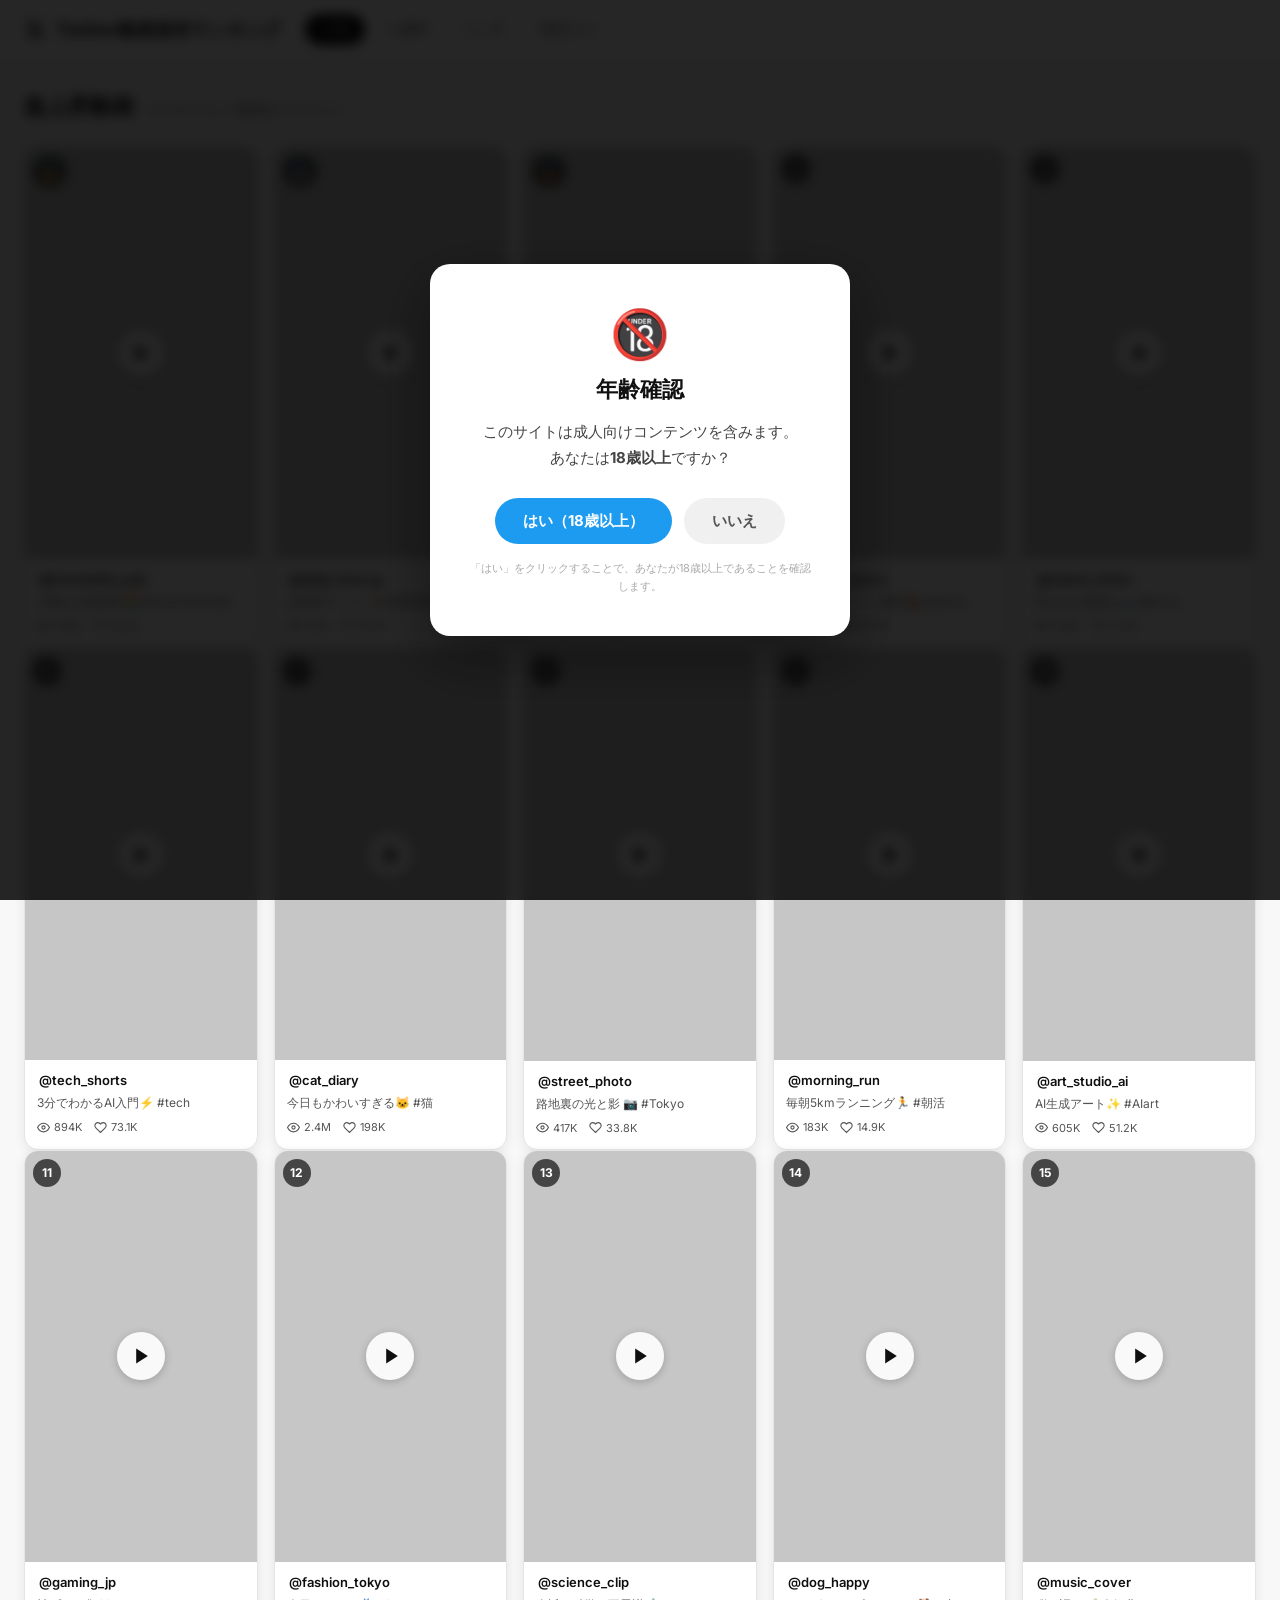
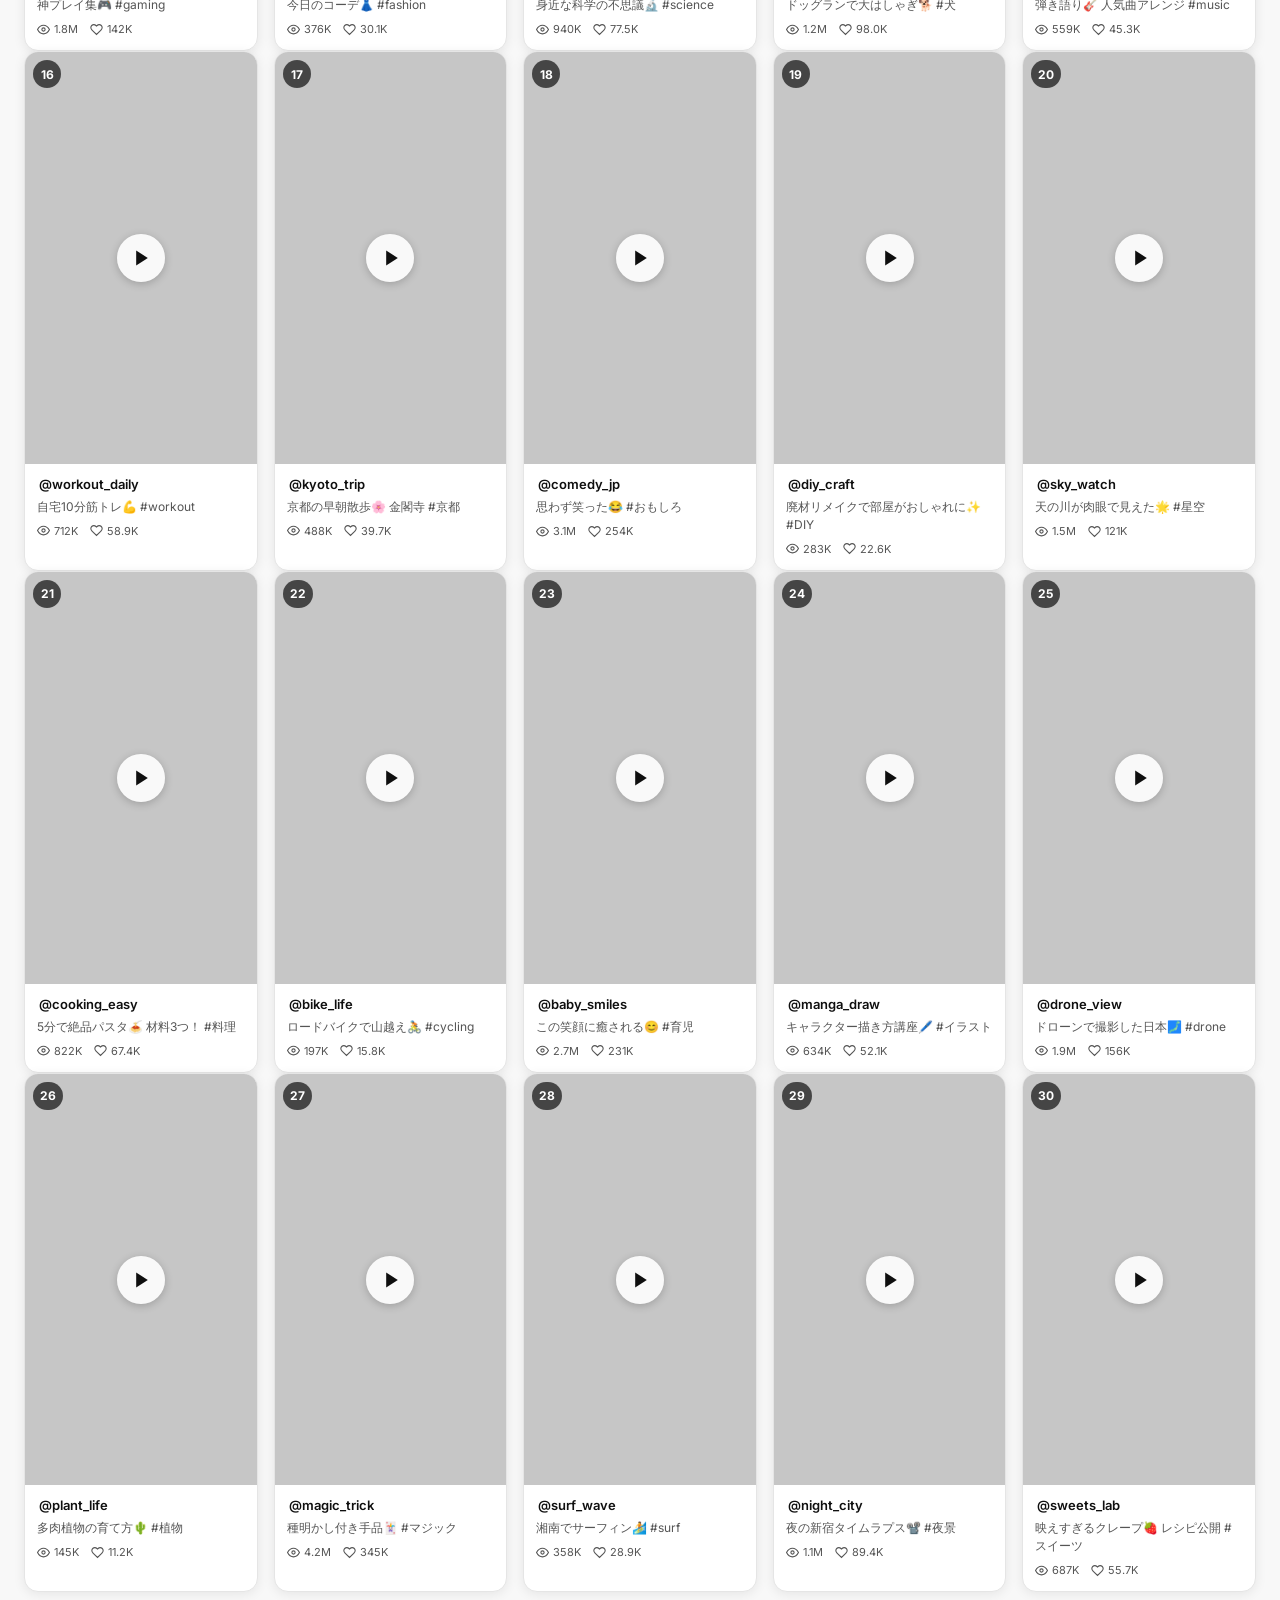
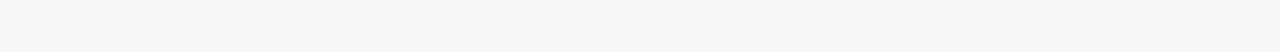
==== index.html @ 17f7e9dd "Add files via upload" ====
<!DOCTYPE html>
<html lang="ja">

<head>
  <meta charset="UTF-8" />
  <meta name="viewport" content="width=device-width, initial-scale=1.0" />
  <title>Twitter動画保存ランキング | X（旧Twitter）話題の動画まとめ</title>
  <meta name="description" content="X（旧Twitter）で話題・バズっている動画を1日・1週間・1ヶ月・殿堂入りのランキング形式で紹介。人気動画をまとめてチェック！" />
  <meta name="keywords" content="Twitter動画, X動画, ツイッター動画, バズ動画, 話題動画, 動画ランキング" />
  <meta name="robots" content="index, follow" />

  <!-- Canonical URL（公開後にあなたのドメインに書き換えてください） -->
  <link rel="canonical" href="https://yourdomain.com/" />

  <!-- OGP（SNSシェア時の表示） -->
  <meta property="og:type" content="website" />
  <meta property="og:title" content="Twitter動画保存ランキング | X（旧Twitter）話題の動画まとめ" />
  <meta property="og:description" content="X（旧Twitter）で話題・バズっている動画を期間別ランキングで紹介！" />
  <meta property="og:url" content="https://yourdomain.com/" />
  <meta property="og:locale" content="ja_JP" />

  <!-- Twitter Card -->
  <meta name="twitter:card" content="summary_large_image" />
  <meta name="twitter:title" content="Twitter動画保存ランキング" />
  <meta name="twitter:description" content="X（旧Twitter）で話題・バズっている動画を期間別ランキングで紹介！" />

  <!-- JSON-LD 構造化データ -->
  <script type="application/ld+json">
  {
    "@context": "https://schema.org",
    "@type": "WebSite",
    "name": "Twitter動画保存ランキング",
    "url": "https://yourdomain.com/",
    "description": "X（旧Twitter）で話題の動画を期間別ランキングで紹介するサイト",
    "inLanguage": "ja"
  }
  </script>

  <!-- Google Analytics 4 -->
  <script async src="https://www.googletagmanager.com/gtag/js?id=G-DD4HLRZR65"></script>
  <script>
    window.dataLayer = window.dataLayer || [];
    function gtag() { dataLayer.push(arguments); }
    gtag('js', new Date());
    gtag('config', 'G-DD4HLRZR65');
  </script>
  <link rel="preconnect" href="https://fonts.googleapis.com" />
  <link rel="preconnect" href="https://fonts.gstatic.com" crossorigin />
  <link href="https://fonts.googleapis.com/css2?family=Inter:wght@400;500;600;700&display=swap" rel="stylesheet" />
  <link rel="stylesheet" href="style.css" />
</head>

<body>

  <!-- Header -->
  <header class="site-header">
    <div class="header-inner">
      <div class="logo">
        <svg class="logo-icon" viewBox="0 0 24 24" fill="currentColor" aria-hidden="true">
          <path
            d="M18.244 2.25h3.308l-7.227 8.26 8.502 11.24H16.17l-5.214-6.817L4.99 21.75H1.68l7.73-8.835L1.254 2.25H8.08l4.713 6.231zm-1.161 17.52h1.833L7.084 4.126H5.117z" />
        </svg>
        <span>Twitter動画保存ランキング</span>
      </div>
      <nav class="header-nav">
        <button class="filter-btn active" data-filter="today">１日</button>
        <button class="filter-btn" data-filter="week">１週間</button>
        <button class="filter-btn" data-filter="month">１ヶ月</button>
        <button class="filter-btn" data-filter="alltime">殿堂入り</button>
      </nav>
    </div>
  </header>

  <!-- Main Content -->
  <main class="main-content">
    <div class="section-header">
      <h1 class="section-title" id="sectionTitle">急上昇動画</h1>
      <span class="section-subtitle">スクロールして動画をプレビュー</span>
    </div>
    <div id="gridWrapper">
      <!-- 5本ずつのvideo-gridとインラインバナーはscript.jsが動的生成 -->
    </div>
  </main>

  <!-- Banner: top-right (floats over content) -->
  <div id="bannerTopRight" class="banner-topright" style="display:none;"></div>

  <!-- Banner: bottom-center (floats over content) -->
  <div id="bannerBottomCenter" class="banner-bottomcenter" style="display:none;"></div>

  <!-- Age Gate -->
  <div id="ageGate" class="age-gate-overlay">
    <div class="age-gate-box">
      <div class="age-gate-icon">🔞</div>
      <h2 class="age-gate-title">年齢確認</h2>
      <p class="age-gate-body">このサイトは成人向けコンテンツを含みます。<br>あなたは<strong>18歳以上</strong>ですか？</p>
      <div class="age-gate-buttons">
        <button class="age-btn age-btn-yes" id="ageYes">はい（18歳以上）</button>
        <button class="age-btn age-btn-no" id="ageNo">いいえ</button>
      </div>
      <p class="age-gate-note">「はい」をクリックすることで、あなたが18歳以上であることを確認します。</p>
    </div>
  </div>

  <!-- Popup Ad Overlay -->

  <div id="popupOverlay" class="popup-overlay" style="display:none;">
    <div class="popup-box">
      <button class="popup-close" id="popupClose" aria-label="閉じる">✕</button>
      <div id="popupContent"></div>
    </div>
  </div>

  <script src="script.js"></script>
</body>

</html>
---- style.css ----
/* ===== Reset & Base ===== */
*,
*::before,
*::after {
  box-sizing: border-box;
  margin: 0;
  padding: 0;
}

:root {
  --color-bg: #f8f8f8;
  --color-surface: #ffffff;
  --color-border: #e5e5e5;
  --color-text-primary: #0f0f0f;
  --color-text-secondary: #555555;
  --color-accent: #1d9bf0;
  --color-accent-hover: #1a8cd8;
  --color-overlay: rgba(0, 0, 0, 0.55);
  --radius-card: 14px;
  --shadow-card: 0 2px 12px rgba(0, 0, 0, 0.08);
  --shadow-card-hover: 0 8px 28px rgba(0, 0, 0, 0.14);
  --font: 'Inter', sans-serif;
  --header-h: 60px;
}

html {
  scroll-behavior: smooth;
}

body {
  font-family: var(--font);
  background: var(--color-bg);
  color: var(--color-text-primary);
  min-height: 100vh;
  -webkit-font-smoothing: antialiased;
}

/* ===== Header ===== */
.site-header {
  position: sticky;
  top: 0;
  z-index: 100;
  background: rgba(255, 255, 255, 0.85);
  backdrop-filter: blur(12px);
  -webkit-backdrop-filter: blur(12px);
  border-bottom: 1px solid var(--color-border);
  height: var(--header-h);
}

.header-inner {
  max-width: 1400px;
  margin: 0 auto;
  padding: 0 24px;
  height: 100%;
  display: flex;
  align-items: center;
  gap: 24px;
}

.logo {
  display: flex;
  align-items: center;
  gap: 10px;
  font-size: 18px;
  font-weight: 700;
  color: var(--color-text-primary);
  text-decoration: none;
  white-space: nowrap;
}

.logo-icon {
  width: 22px;
  height: 22px;
  color: var(--color-text-primary);
}

.header-nav {
  display: flex;
  align-items: center;
  gap: 4px;
  flex: 1;
}

.filter-btn {
  text-decoration: none;
  color: var(--color-text-secondary);
  font-size: 14px;
  font-weight: 500;
  padding: 6px 16px;
  border-radius: 999px;
  border: none;
  background: transparent;
  cursor: pointer;
  font-family: var(--font);
  transition: background 0.18s, color 0.18s;
}

.filter-btn:hover {
  background: #f0f0f0;
  color: var(--color-text-primary);
}

.filter-btn.active {
  background: var(--color-text-primary);
  color: #fff;
}

.upload-btn {
  display: flex;
  align-items: center;
  gap: 7px;
  background: var(--color-accent);
  color: #fff;
  border: none;
  border-radius: 999px;
  padding: 8px 20px;
  font-size: 14px;
  font-weight: 600;
  font-family: var(--font);
  cursor: pointer;
  transition: background 0.18s, transform 0.12s;
  white-space: nowrap;
}

.upload-btn:hover {
  background: var(--color-accent-hover);
  transform: translateY(-1px);
}

.upload-btn svg {
  width: 16px;
  height: 16px;
}

/* ===== Main Layout ===== */
.main-content {
  max-width: 1400px;
  margin: 0 auto;
  padding: 32px 24px 60px;
}

.section-header {
  display: flex;
  align-items: baseline;
  gap: 14px;
  margin-bottom: 24px;
}

.section-title {
  font-size: 22px;
  font-weight: 700;
  color: var(--color-text-primary);
}

.section-subtitle {
  font-size: 13px;
  color: var(--color-text-secondary);
}

/* ===== Video Grid ===== */
.video-grid {
  display: grid;
  grid-template-columns: repeat(5, 1fr);
  gap: 16px;
}

/* ===== Video Card ===== */
.video-card {
  background: var(--color-surface);
  border-radius: var(--radius-card);
  overflow: hidden;
  box-shadow: var(--shadow-card);
  border: 1px solid var(--color-border);
  display: flex;
  flex-direction: column;
  cursor: pointer;
  transition: transform 0.22s cubic-bezier(.25, .8, .25, 1), box-shadow 0.22s;
  position: relative;
}

.video-card:hover {
  transform: translateY(-4px) scale(1.01);
  box-shadow: var(--shadow-card-hover);
}

/* 縦型 9:16 ratio */
.video-thumb {
  position: relative;
  width: 100%;
  aspect-ratio: 9 / 16;
  background: #e8e8e8;
  overflow: hidden;
  flex-shrink: 0;
}

.video-thumb video {
  width: 100%;
  height: 100%;
  object-fit: cover;
  display: block;
  pointer-events: none;
}

/* Play icon overlay (shown when paused) */
.play-overlay {
  position: absolute;
  inset: 0;
  display: flex;
  align-items: center;
  justify-content: center;
  background: rgba(0, 0, 0, 0.15);
  opacity: 1;
  transition: opacity 0.2s;
}

.play-overlay.hidden {
  opacity: 0;
}

.play-icon {
  width: 48px;
  height: 48px;
  background: rgba(255, 255, 255, 0.9);
  border-radius: 50%;
  display: flex;
  align-items: center;
  justify-content: center;
  box-shadow: 0 2px 8px rgba(0, 0, 0, 0.2);
}

.play-icon svg {
  width: 20px;
  height: 20px;
  margin-left: 3px;
  color: var(--color-text-primary);
}

/* X badge (top-right corner of thumb) */
.x-badge {
  position: absolute;
  top: 10px;
  right: 10px;
  width: 30px;
  height: 30px;
  background: rgba(255, 255, 255, 0.9);
  border-radius: 50%;
  display: flex;
  align-items: center;
  justify-content: center;
  box-shadow: 0 1px 6px rgba(0, 0, 0, 0.15);
  opacity: 0;
  transform: scale(0.8);
  transition: opacity 0.2s, transform 0.2s;
}

.x-badge svg {
  width: 14px;
  height: 14px;
  color: var(--color-text-primary);
}

.video-card:hover .x-badge {
  opacity: 1;
  transform: scale(1);
}

/* Rank badge (top-left corner) */
.rank-badge {
  position: absolute;
  top: 8px;
  left: 8px;
  min-width: 28px;
  height: 28px;
  background: rgba(0, 0, 0, 0.65);
  color: #fff;
  border-radius: 999px;
  display: flex;
  align-items: center;
  justify-content: center;
  font-size: 12px;
  font-weight: 700;
  padding: 0 7px;
  backdrop-filter: blur(4px);
  -webkit-backdrop-filter: blur(4px);
}

.rank-badge.rank-top3 {
  font-size: 16px;
  min-width: 32px;
  height: 32px;
  background: rgba(0, 0, 0, 0.55);
}

/* Empty state */
.empty-msg {
  grid-column: 1 / -1;
  text-align: center;
  padding: 80px 20px;
  color: var(--color-text-secondary);
  font-size: 15px;
}

/* Preview progress bar */
.preview-bar {
  position: absolute;
  bottom: 0;
  left: 0;
  height: 3px;
  width: 0%;
  background: var(--color-accent);
  transition: width linear;
  border-radius: 0 2px 2px 0;
}

/* Card info area */
.card-info {
  padding: 12px 12px 14px;
  display: flex;
  flex-direction: column;
  gap: 6px;
}

.card-user {
  display: flex;
  align-items: center;
  gap: 6px;
  padding: 0 2px;
}


.avatar {
  display: none;
}

.user-name {

  font-size: 13px;
  font-weight: 600;
  color: var(--color-text-primary);
  white-space: nowrap;
  overflow: hidden;
  text-overflow: ellipsis;
}

.card-caption {
  font-size: 12px;
  color: var(--color-text-secondary);
  line-height: 1.5;
  display: -webkit-box;
  -webkit-line-clamp: 2;
  line-clamp: 2;
  -webkit-box-orient: vertical;
  overflow: hidden;
}

.card-meta {
  display: flex;
  align-items: center;
  gap: 12px;
  margin-top: 2px;
}

.meta-item {
  display: flex;
  align-items: center;
  gap: 4px;
  font-size: 11px;
  color: var(--color-text-secondary);
}

.meta-item svg {
  width: 13px;
  height: 13px;
}

/* ===== Grid wrapper ===== */
#gridWrapper {
  display: flex;
  flex-direction: column;
  gap: 0;
}

/* ===== Inline Banner Row (after every 5 videos) ===== */
.inline-banner-row {
  display: flex;
  justify-content: center;
  align-items: flex-start;
  gap: 24px;
  padding: 20px 0;
  border-top: 1px solid var(--color-border);
  border-bottom: 1px solid var(--color-border);
  margin: 4px 0 8px;
  flex-wrap: nowrap;
  /* 横に並べる */
}

.inline-banner-cell {
  flex: 1;
  min-width: 0;
  /* flexアイテムが縮めるように */
  max-width: 250px;
  line-height: 0;
  overflow: hidden;
}

/* アフィリエイトHTMLのimgタグにwidth属性があっても強制的に収める */
.inline-banner-cell img {
  max-width: 100% !important;
  width: 100% !important;
  height: auto !important;
  display: block;
  border-radius: 4px;
}

.inline-banner-cell a {
  display: block;
  line-height: 0;
}

@media (max-width: 560px) {
  .inline-banner-row {
    gap: 16px;
    padding: 12px 0;
  }

  .inline-banner-cell {
    max-width: 160px;
  }
}


/* ===== Floating Banners ===== */
.banner-topright {
  position: fixed;
  top: 70px;
  right: 16px;
  z-index: 90;
  border-radius: 10px;
  overflow: hidden;
  box-shadow: 0 4px 20px rgba(0, 0, 0, 0.18);
  max-width: 200px;
}

.banner-bottomcenter {
  position: fixed;
  bottom: 20px;
  left: 50%;
  transform: translateX(-50%);
  z-index: 90;
  border-radius: 10px;
  overflow: hidden;
  box-shadow: 0 4px 20px rgba(0, 0, 0, 0.18);
  max-width: 480px;
  width: 90vw;
}

.banner-topright img,
.banner-bottomcenter img {
  width: 100%;
  height: auto;
  display: block;
}

.banner-topright a,
.banner-bottomcenter a {
  display: block;
  line-height: 0;
}

.banner-close {
  position: absolute;
  top: 4px;
  right: 4px;
  background: rgba(0, 0, 0, 0.55);
  color: #fff;
  border: none;
  border-radius: 50%;
  width: 22px;
  height: 22px;
  font-size: 11px;
  cursor: pointer;
  display: flex;
  align-items: center;
  justify-content: center;
  line-height: 1;
  transition: background 0.15s;
}

.banner-close:hover {
  background: rgba(0, 0, 0, 0.8);
}

/* ===== Age Gate ===== */
.age-gate-overlay {
  position: fixed;
  inset: 0;
  background: rgba(0, 0, 0, 0.85);
  z-index: 2000;
  display: flex;
  align-items: center;
  justify-content: center;
  backdrop-filter: blur(6px);
  -webkit-backdrop-filter: blur(6px);
}

.age-gate-box {
  background: #fff;
  border-radius: 20px;
  padding: 40px 36px;
  max-width: 420px;
  width: 90vw;
  text-align: center;
  box-shadow: 0 20px 60px rgba(0, 0, 0, 0.4);
  animation: slideUp 0.3s ease;
}

@keyframes slideUp {
  from {
    opacity: 0;
    transform: translateY(20px);
  }

  to {
    opacity: 1;
    transform: translateY(0);
  }
}

.age-gate-icon {
  font-size: 48px;
  margin-bottom: 12px;
}

.age-gate-title {
  font-size: 22px;
  font-weight: 700;
  color: #111;
  margin-bottom: 14px;
}

.age-gate-body {
  font-size: 15px;
  color: #444;
  line-height: 1.7;
  margin-bottom: 28px;
}

.age-gate-buttons {
  display: flex;
  gap: 12px;
  justify-content: center;
  margin-bottom: 16px;
}

.age-btn {
  padding: 13px 28px;
  border: none;
  border-radius: 999px;
  font-size: 15px;
  font-weight: 700;
  font-family: 'Inter', sans-serif;
  cursor: pointer;
  transition: opacity 0.15s, transform 0.1s;
}

.age-btn:hover {
  opacity: 0.85;
  transform: scale(1.03);
}

.age-btn-yes {
  background: #1d9bf0;
  color: #fff;
  min-width: 160px;
}

.age-btn-no {
  background: #f0f0f0;
  color: #555;
  min-width: 100px;
}

.age-gate-note {
  font-size: 11px;
  color: #aaa;
  line-height: 1.6;
}

/* ===== Popup Ad Overlay ===== */

.popup-overlay {
  position: fixed;
  inset: 0;
  background: rgba(0, 0, 0, 0.72);
  z-index: 1000;
  display: flex;
  align-items: center;
  justify-content: center;
  animation: fadeIn 0.3s ease;
}

@keyframes fadeIn {
  from {
    opacity: 0;
  }

  to {
    opacity: 1;
  }
}

.popup-box {
  position: relative;
  background: transparent;
  max-width: 90vw;
  max-height: 90vh;
  display: flex;
  align-items: center;
  justify-content: center;
}

#popupContent {
  line-height: 0;
}

#popupContent img {
  max-width: 90vw;
  max-height: 85vh;
  height: auto;
  display: block;
  border-radius: 8px;
}

#popupContent a {
  display: block;
  line-height: 0;
}

.popup-close {
  position: absolute;
  top: -14px;
  right: -14px;
  width: 32px;
  height: 32px;
  background: #fff;
  border: none;
  border-radius: 50%;
  font-size: 14px;
  font-weight: 700;
  cursor: pointer;
  z-index: 1001;
  display: flex;
  align-items: center;
  justify-content: center;
  box-shadow: 0 2px 8px rgba(0, 0, 0, 0.3);
  transition: background 0.15s, transform 0.15s;
}

.popup-close:hover {
  background: #f0f0f0;
  transform: scale(1.1);
}

/* admin link styled same as upload-btn */

a.upload-btn {
  text-decoration: none;
  display: flex;
  align-items: center;
  gap: 6px;
}

/* ===== Responsive: Tablet ===== */
@media (max-width: 768px) {
  .header-nav {
    gap: 2px;
  }

  .filter-btn {
    font-size: 12px;
    padding: 5px 10px;
  }

  .video-grid {
    grid-template-columns: repeat(3, 1fr);
    gap: 12px;
  }

  .main-content {
    padding: 20px 14px 40px;
  }

  /* タブレットでは右上バナーを小さめに */
  .banner-topright {
    max-width: 150px;
  }
}

/* ===== Responsive: Smartphone (480px以下) ===== */
@media (max-width: 480px) {

  /* ヘッダー: 横スクロールで縦折れ解消 */
  .header-inner {
    padding: 0 10px;
    gap: 6px;
  }

  .logo span {
    font-size: 13px;
  }

  .header-nav {
    overflow-x: auto;
    -webkit-overflow-scrolling: touch;
    flex-wrap: nowrap;
    gap: 4px;
    scrollbar-width: none;
  }

  .header-nav::-webkit-scrollbar {
    display: none;
  }

  .filter-btn {
    font-size: 12px;
    padding: 6px 12px;
    white-space: nowrap;
    flex-shrink: 0;
  }

  .upload-btn {
    padding: 7px 10px;
    font-size: 12px;
    white-space: nowrap;
    flex-shrink: 0;
  }

  /* 動画グリッド: 2カラム固定 */
  .video-grid {
    grid-template-columns: 1fr 1fr;
    gap: 8px;
  }

  .main-content {
    padding: 14px 8px 100px;
  }

  .card-info {
    padding: 8px 8px 10px;
  }

  .card-caption {
    font-size: 11px;
  }

  /* 右上バナー: スマホでは非表示（画面を塞ぐため） */
  .banner-topright {
    display: none !important;
  }

  /* 中央下バナー: よりコンパクトに */
  .banner-bottomcenter {
    bottom: 10px;
    max-width: 320px;
    width: 92vw;
    border-radius: 8px;
  }

  /* インラインバナー: 小さめに */
  .inline-banner-row {
    gap: 12px;
    padding: 10px 0;
  }

  .inline-banner-cell {
    width: 140px;
    max-width: 140px;
  }
}
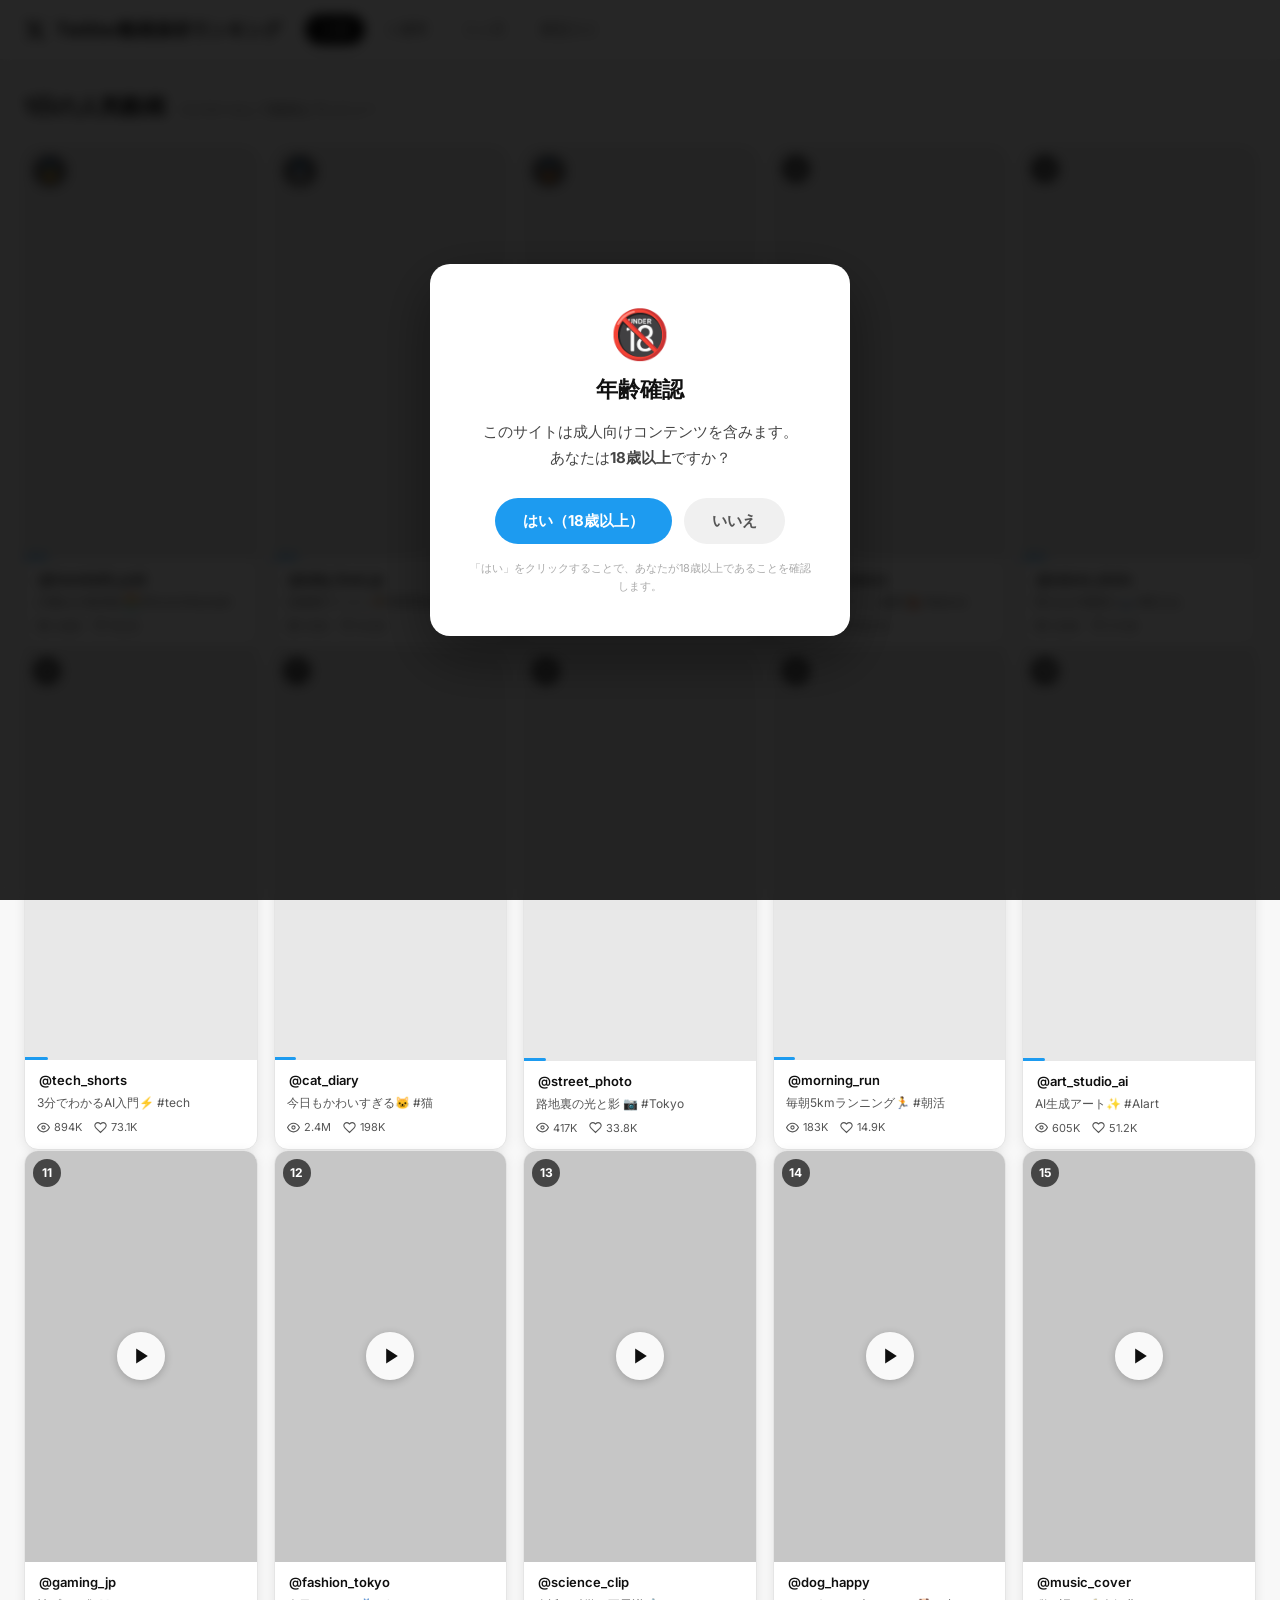
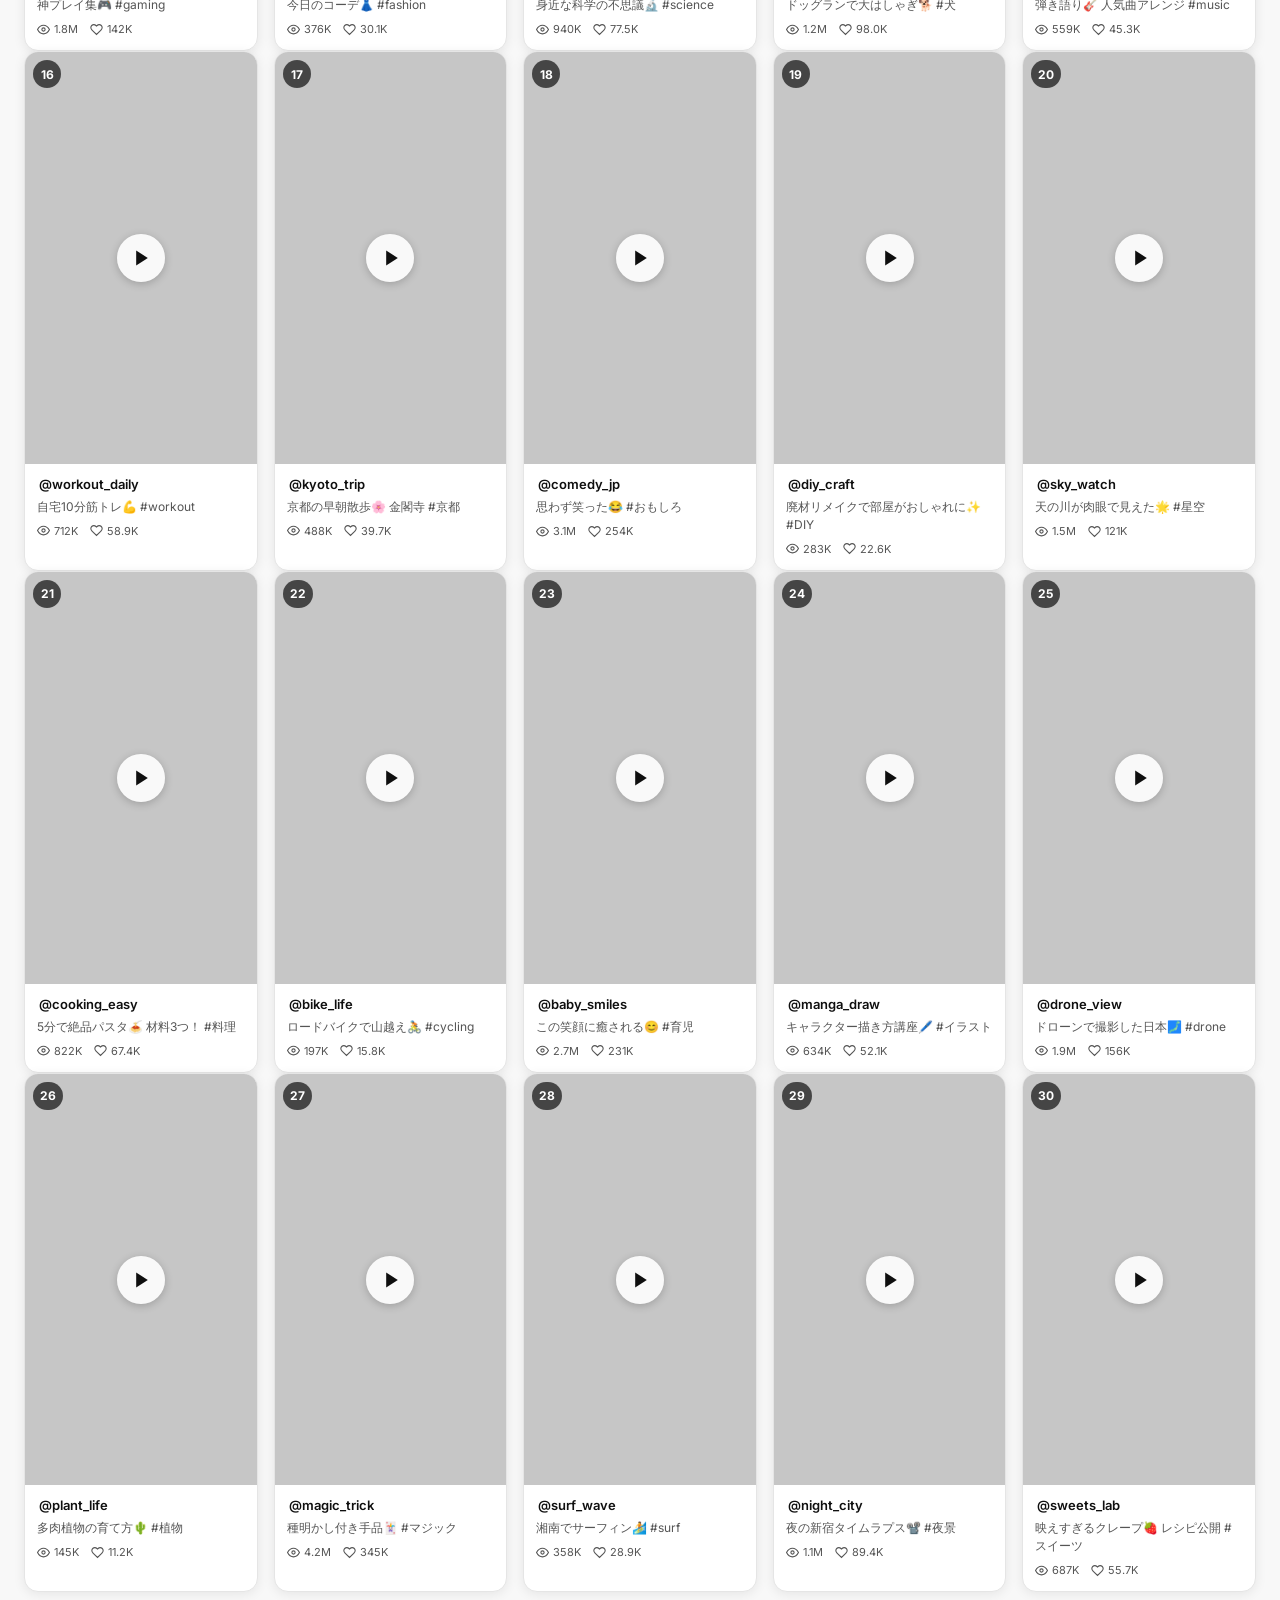
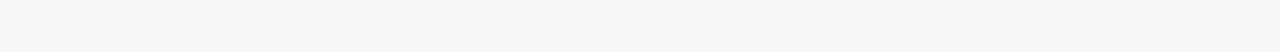
==== commit 4a469ec9: "index.html" ====
--- a/index.html
+++ b/index.html
@@ -74,7 +74,7 @@
   <!-- Main Content -->
   <main class="main-content">
     <div class="section-header">
-      <h1 class="section-title" id="sectionTitle">急上昇動画</h1>
+      <h1 class="section-title" id="sectionTitle">1日の人気動画</h1>
       <span class="section-subtitle">スクロールして動画をプレビュー</span>
     </div>
     <div id="gridWrapper">
@@ -114,4 +114,4 @@
   <script src="script.js"></script>
 </body>
 
-</html>+</html>
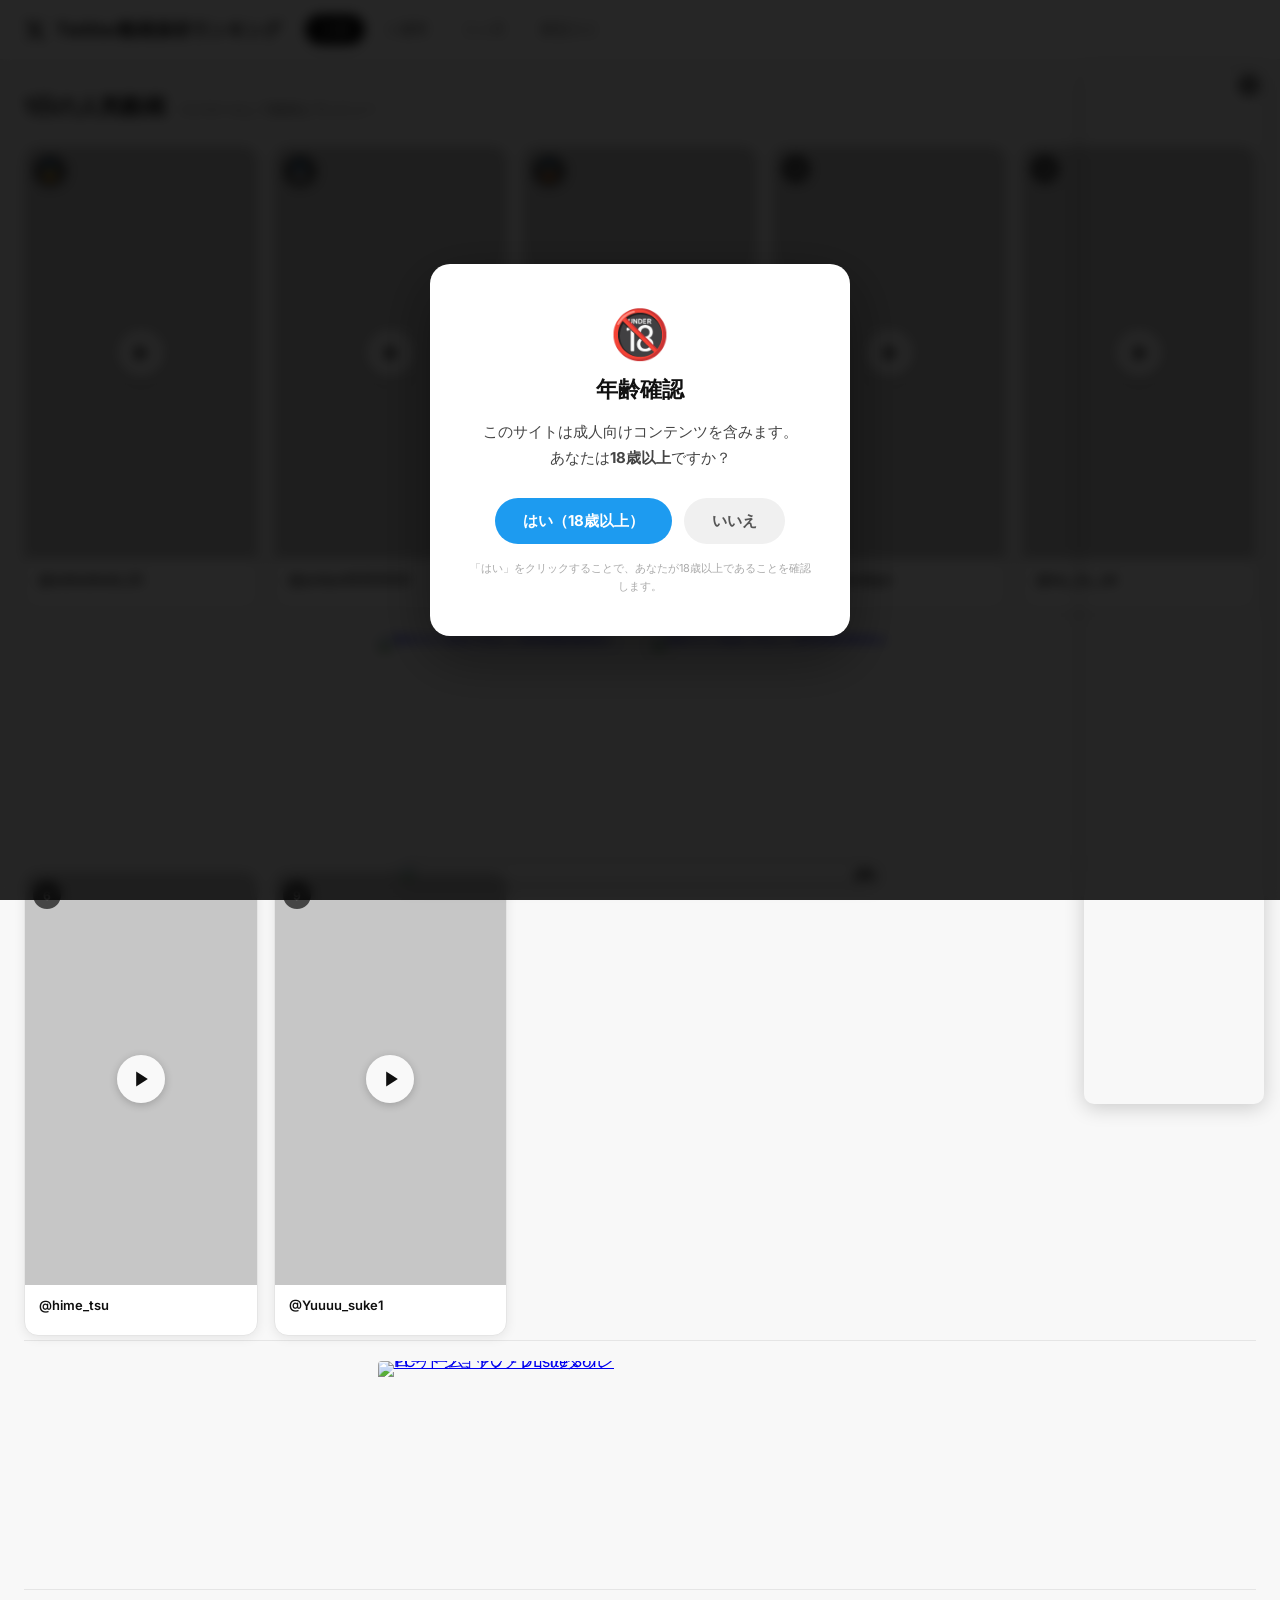
==== commit 410911d9: "[URL更新] index.html: yourdomain.com → 実際のURL" ====
--- a/index.html
+++ b/index.html
@@ -10,13 +10,13 @@
   <meta name="robots" content="index, follow" />
 
   <!-- Canonical URL（公開後にあなたのドメインに書き換えてください） -->
-  <link rel="canonical" href="https://yourdomain.com/" />
+  <link rel="canonical" href="https://denpxyroll.github.io/x-twitter-video-ranking/" />
 
   <!-- OGP（SNSシェア時の表示） -->
   <meta property="og:type" content="website" />
   <meta property="og:title" content="Twitter動画保存ランキング | X（旧Twitter）話題の動画まとめ" />
   <meta property="og:description" content="X（旧Twitter）で話題・バズっている動画を期間別ランキングで紹介！" />
-  <meta property="og:url" content="https://yourdomain.com/" />
+  <meta property="og:url" content="https://denpxyroll.github.io/x-twitter-video-ranking/" />
   <meta property="og:locale" content="ja_JP" />
 
   <!-- Twitter Card -->
@@ -30,7 +30,7 @@
     "@context": "https://schema.org",
     "@type": "WebSite",
     "name": "Twitter動画保存ランキング",
-    "url": "https://yourdomain.com/",
+    "url": "https://denpxyroll.github.io/x-twitter-video-ranking/",
     "description": "X（旧Twitter）で話題の動画を期間別ランキングで紹介するサイト",
     "inLanguage": "ja"
   }
@@ -114,4 +114,4 @@
   <script src="script.js"></script>
 </body>
 
-</html>
+</html>
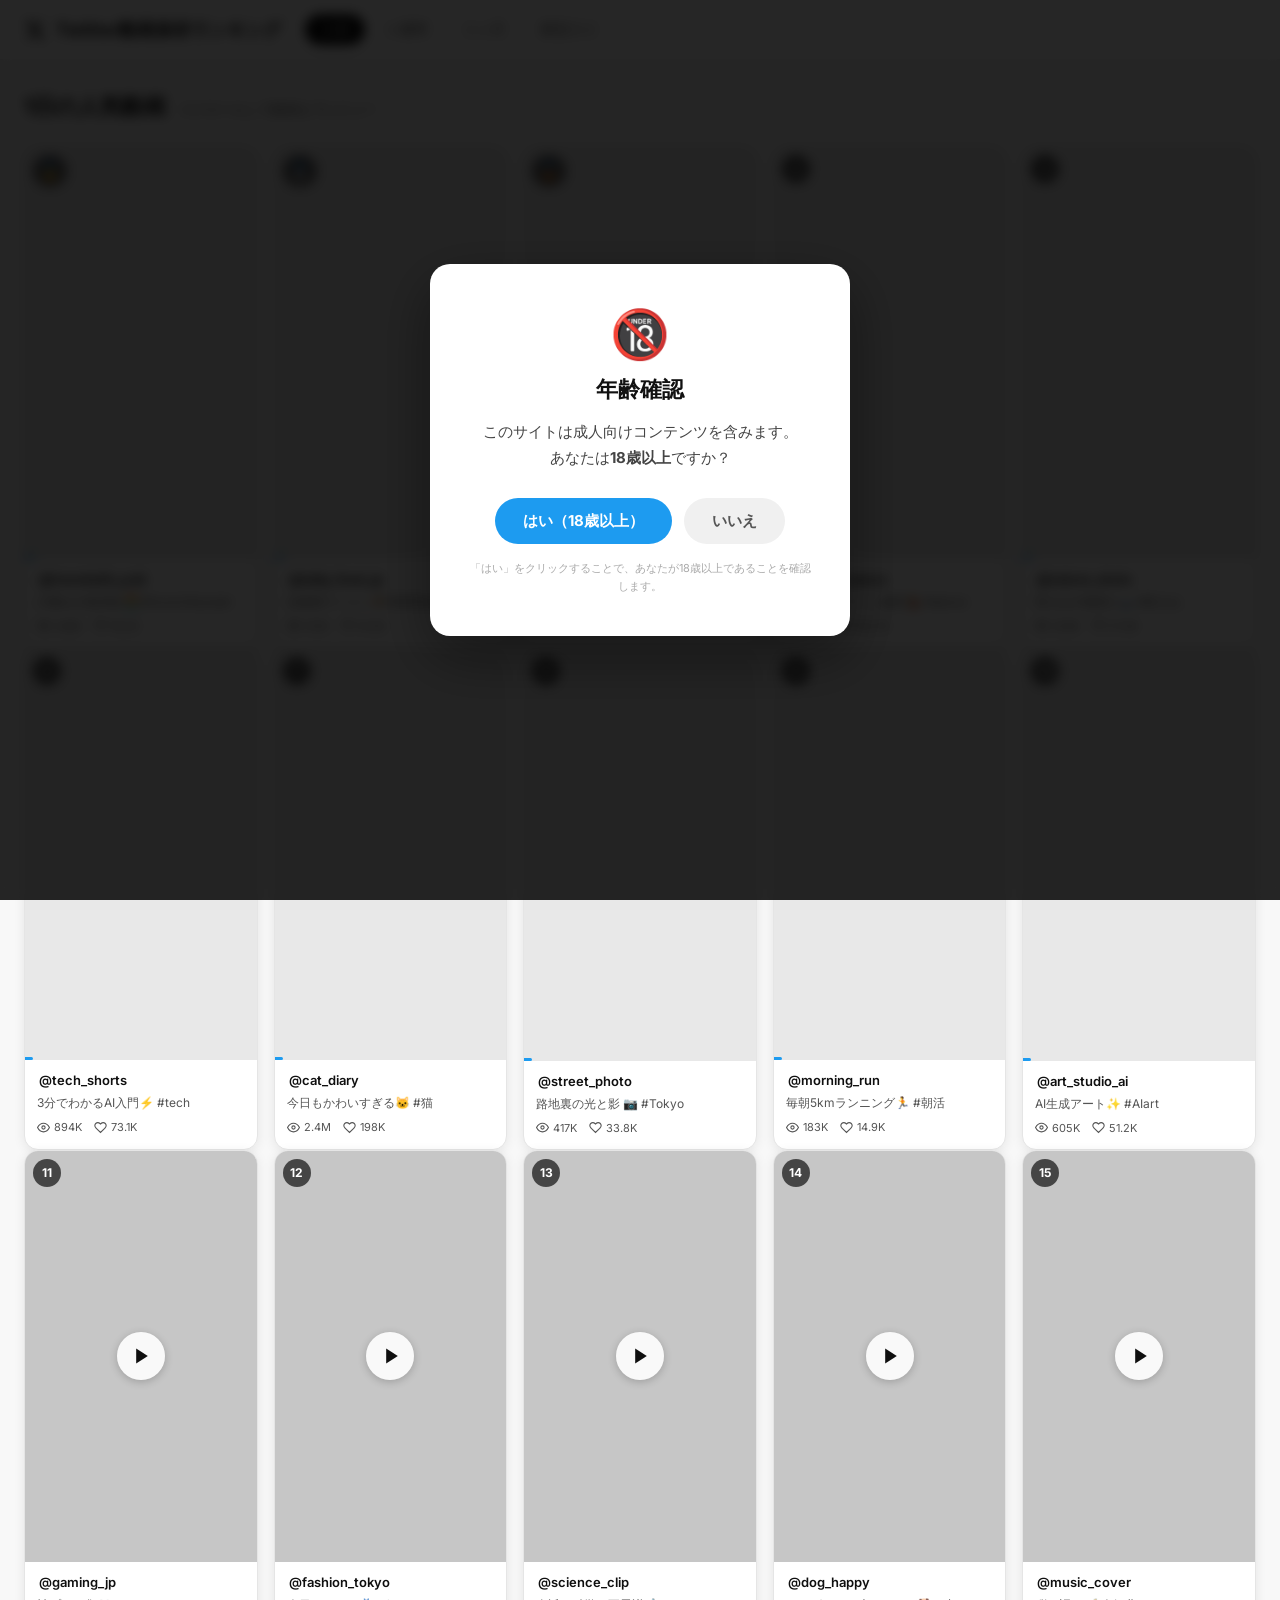
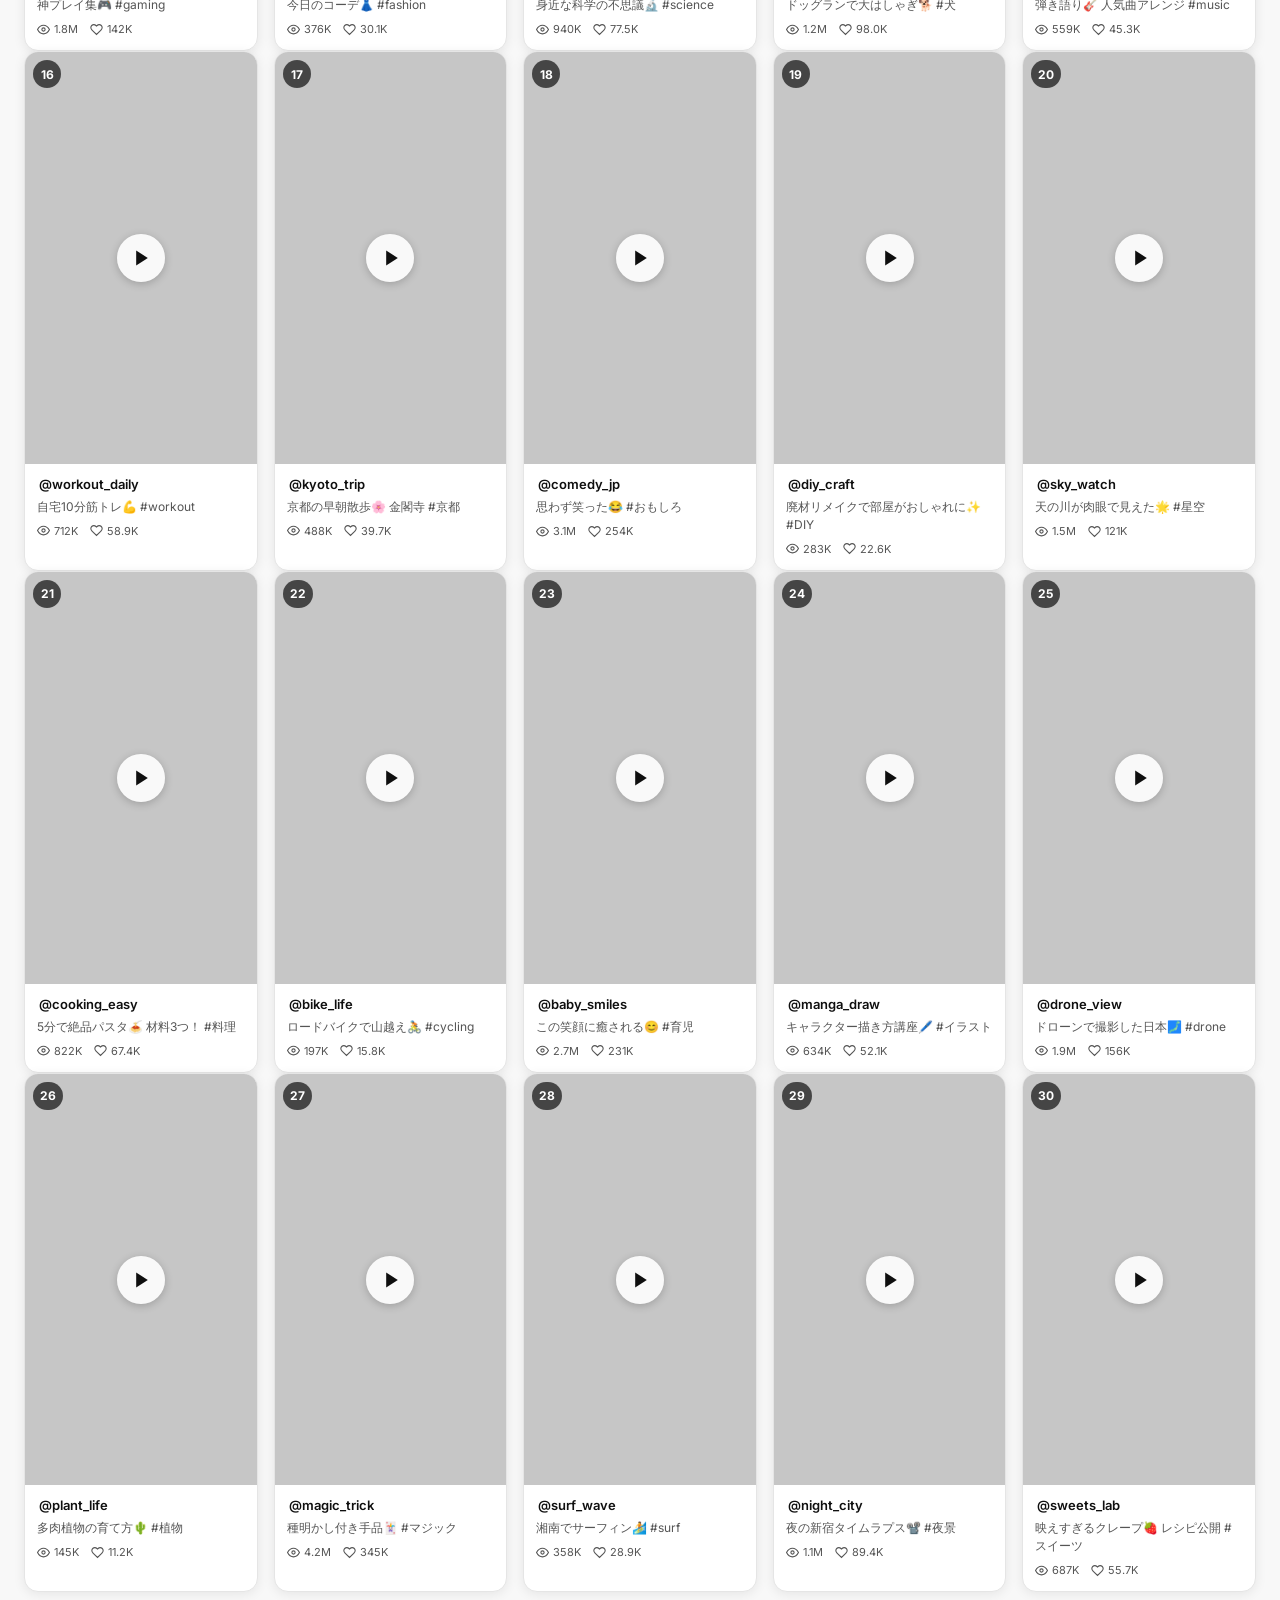
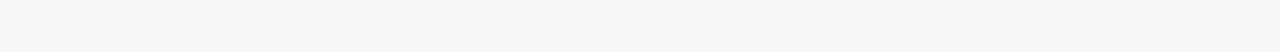
==== commit d86c20d3: "fix: canonical/OGP/JSON-LDのURLをtwvideo-rank.netに変更" ====
--- a/index.html
+++ b/index.html
@@ -10,13 +10,13 @@
   <meta name="robots" content="index, follow" />
 
   <!-- Canonical URL（公開後にあなたのドメインに書き換えてください） -->
-  <link rel="canonical" href="https://denpxyroll.github.io/x-twitter-video-ranking/" />
+  <link rel="canonical" href="https://twvideo-rank.net/" />
 
   <!-- OGP（SNSシェア時の表示） -->
   <meta property="og:type" content="website" />
   <meta property="og:title" content="Twitter動画保存ランキング | X（旧Twitter）話題の動画まとめ" />
   <meta property="og:description" content="X（旧Twitter）で話題・バズっている動画を期間別ランキングで紹介！" />
-  <meta property="og:url" content="https://denpxyroll.github.io/x-twitter-video-ranking/" />
+  <meta property="og:url" content="https://twvideo-rank.net/" />
   <meta property="og:locale" content="ja_JP" />
 
   <!-- Twitter Card -->
@@ -30,7 +30,7 @@
     "@context": "https://schema.org",
     "@type": "WebSite",
     "name": "Twitter動画保存ランキング",
-    "url": "https://denpxyroll.github.io/x-twitter-video-ranking/",
+    "url": "https://twvideo-rank.net/",
     "description": "X（旧Twitter）で話題の動画を期間別ランキングで紹介するサイト",
     "inLanguage": "ja"
   }
--- a/style.css
+++ b/style.css
@@ -390,15 +390,14 @@
   border-top: 1px solid var(--color-border);
   border-bottom: 1px solid var(--color-border);
   margin: 4px 0 8px;
-  flex-wrap: nowrap;
-  /* 横に並べる */
+  flex-wrap: wrap;
+  /* 行幅を超えたら折り返す（900pxバナーが縮小されないよう） */
 }
 
 .inline-banner-cell {
-  flex: 1;
+  flex: 0 1 auto;
   min-width: 0;
-  /* flexアイテムが縮めるように */
-  max-width: 250px;
+  max-width: 960px;
   line-height: 0;
   overflow: hidden;
 }
@@ -406,7 +405,7 @@
 /* アフィリエイトHTMLのimgタグにwidth属性があっても強制的に収める */
 .inline-banner-cell img {
   max-width: 100% !important;
-  width: 100% !important;
+  width: auto !important;
   height: auto !important;
   display: block;
   border-radius: 4px;
@@ -424,7 +423,7 @@
   }
 
   .inline-banner-cell {
-    max-width: 160px;
+    max-width: 200px;
   }
 }
 
@@ -451,13 +450,14 @@
   overflow: hidden;
   box-shadow: 0 4px 20px rgba(0, 0, 0, 0.18);
   max-width: 480px;
-  width: 90vw;
+  width: 300px;
 }
 
 .banner-topright img,
 .banner-bottomcenter img {
-  width: 100%;
-  height: auto;
+  max-width: 100% !important;
+  width: 100% !important;
+  height: auto !important;
   display: block;
 }
 
@@ -681,9 +681,29 @@
     padding: 5px 10px;
   }
 
+  #gridWrapper {
+    display: block;
+    scroll-snap-type: unset;
+    overflow-y: unset;
+    height: auto;
+  }
+
+  .video-card {
+    height: auto;
+    scroll-snap-align: unset;
+    width: auto;
+    margin: 0;
+  }
+
   .video-grid {
-    grid-template-columns: repeat(3, 1fr);
+    display: grid;
+    grid-template-columns: 1fr 1fr;
     gap: 12px;
+    padding: 0 12px;
+  }
+
+  .video-thumb {
+    aspect-ratio: 9 / 16;
   }
 
   .main-content {
@@ -693,6 +713,34 @@
   /* タブレットでは右上バナーを小さめに */
   .banner-topright {
     max-width: 150px;
+  }
+
+  .inline-banner-row {
+    flex-direction: column;
+    align-items: center;
+  }
+
+  .inline-banner-cell {
+    width: 100%;
+    text-align: center;
+  }
+
+  .inline-banner-cell img {
+    width: 100% !important;
+    height: auto !important;
+    max-width: 100% !important;
+    min-width: 100% !important;
+  }
+
+  .inline-banner-cell a {
+    display: block;
+    width: 100%;
+  }
+
+  .inline-banner-row * {
+    width: 100% !important;
+    max-width: 100% !important;
+    height: auto !important;
   }
 }
 
@@ -739,6 +787,7 @@
   .video-grid {
     grid-template-columns: 1fr 1fr;
     gap: 8px;
+    padding: 0 8px;
   }
 
   .main-content {
@@ -773,7 +822,19 @@
   }
 
   .inline-banner-cell {
-    width: 140px;
-    max-width: 140px;
-  }
-}+    width: 160px;
+    max-width: 160px;
+  }
+}
+
+/* 左下固定バナー */
+.banner-bottomcenter {
+  position: fixed;
+  bottom: 20px;
+  left: 20px;
+  right: auto;
+  transform: none;
+  max-width: 300px;
+  width: 300px;
+  z-index: 9999;
+}
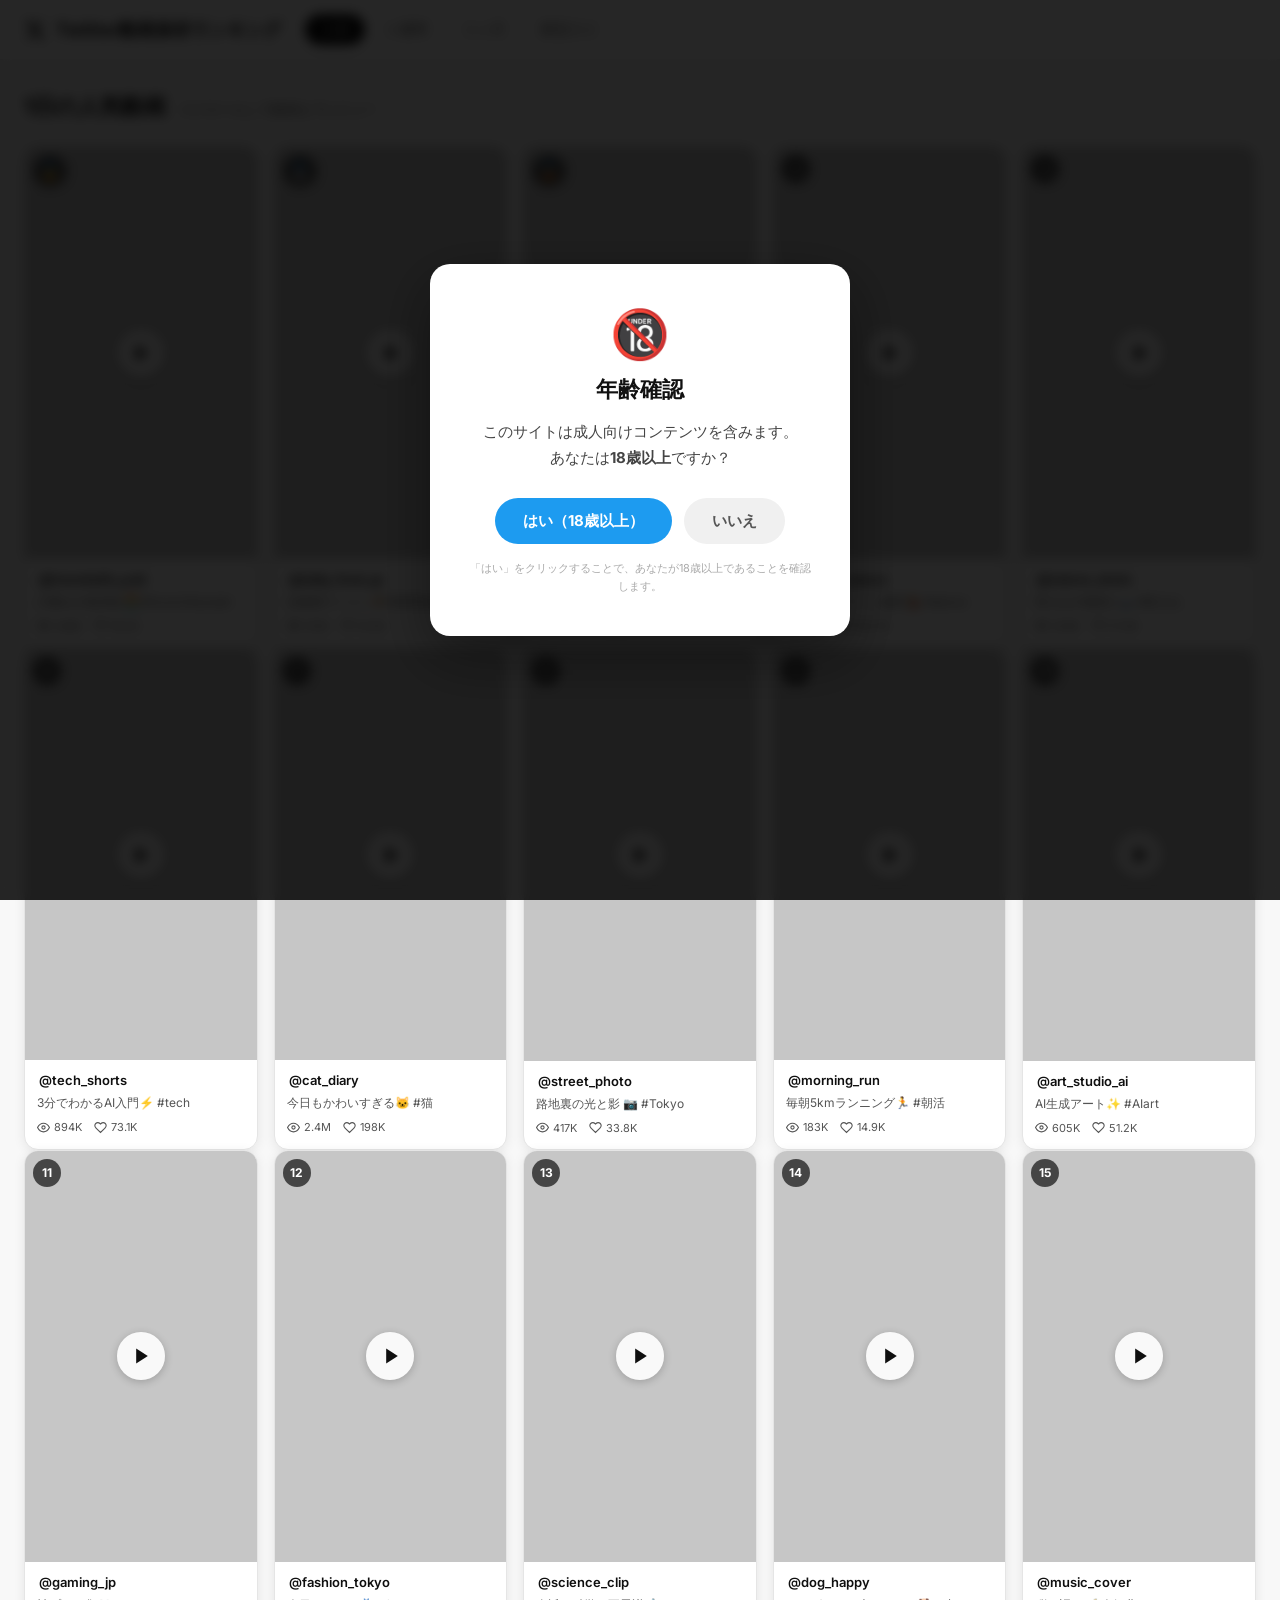
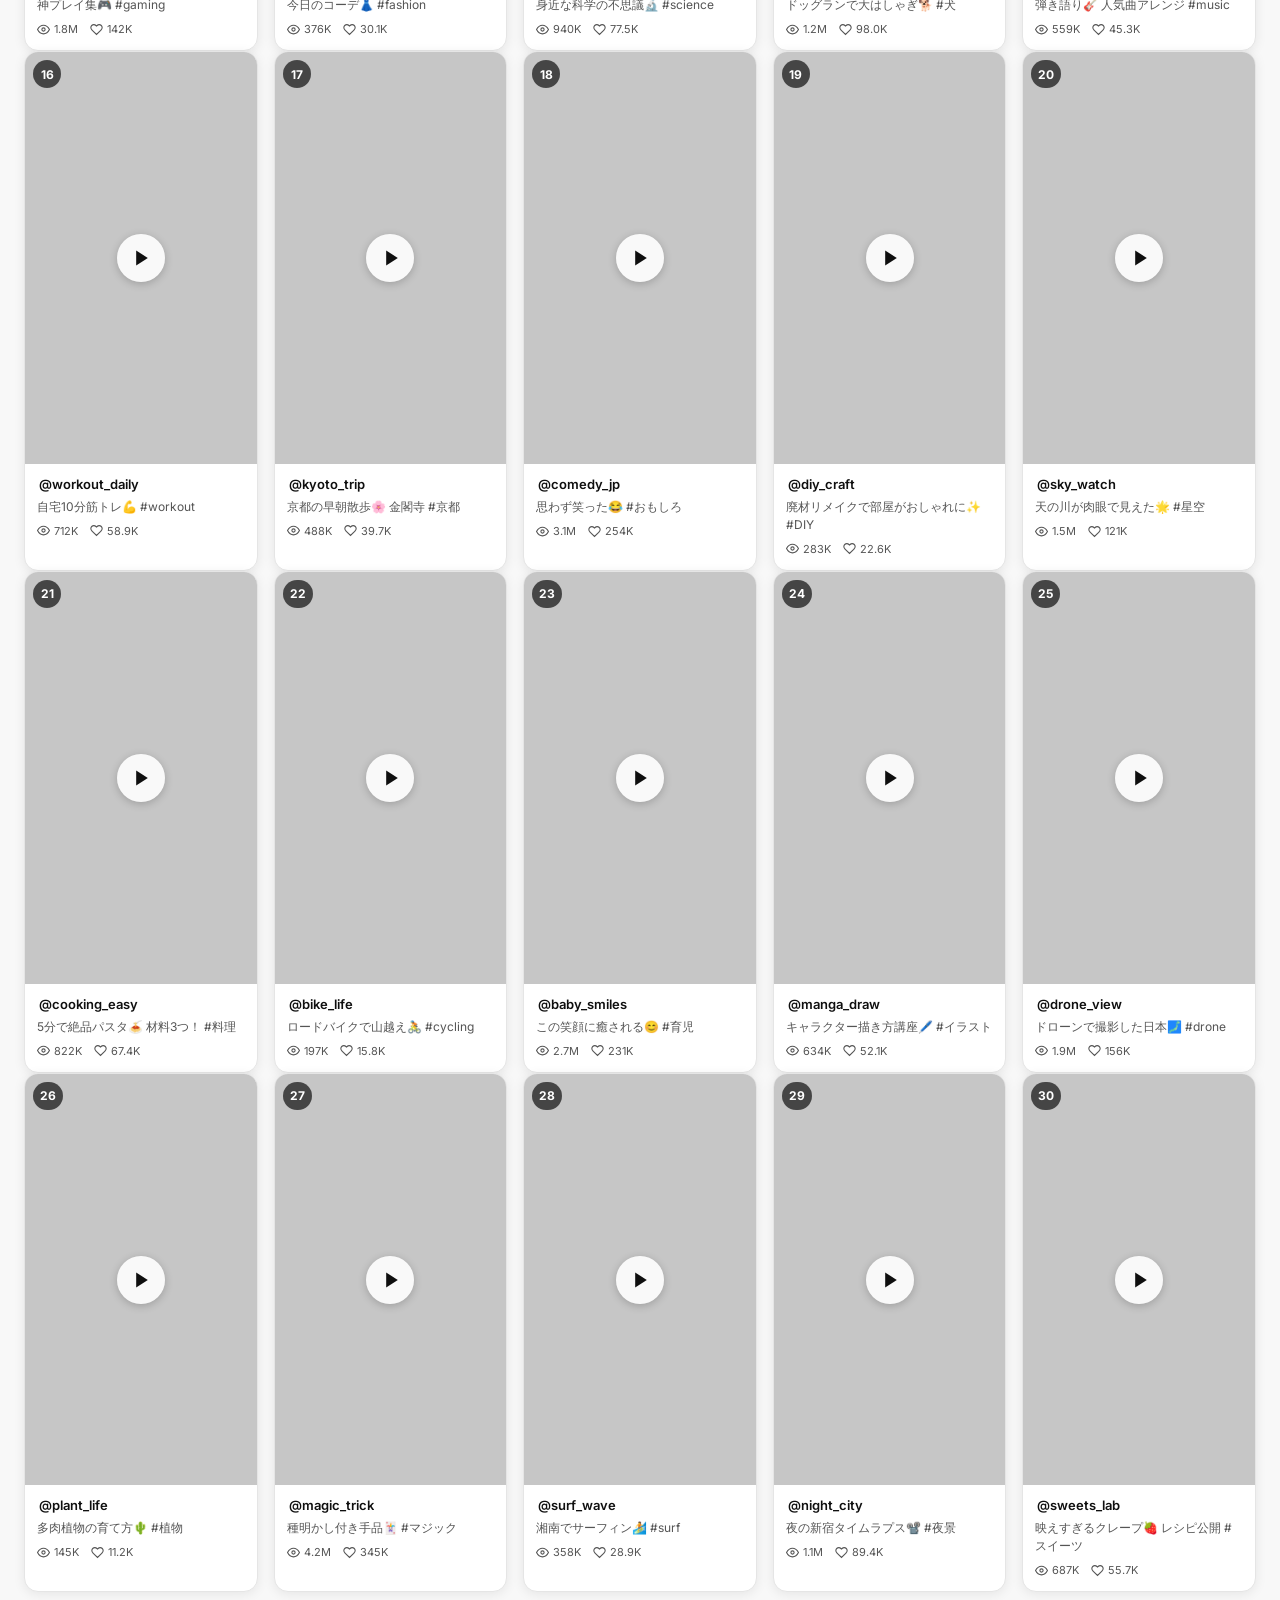
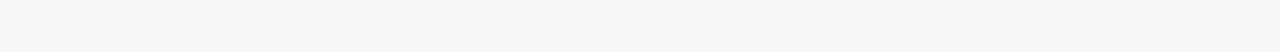
==== commit 50cb3730: "fix: title/description/OGP/Twitter CardをSEO最適化" ====
--- a/index.html
+++ b/index.html
@@ -4,8 +4,8 @@
 <head>
   <meta charset="UTF-8" />
   <meta name="viewport" content="width=device-width, initial-scale=1.0" />
-  <title>Twitter動画保存ランキング | X（旧Twitter）話題の動画まとめ</title>
-  <meta name="description" content="X（旧Twitter）で話題・バズっている動画を1日・1週間・1ヶ月・殿堂入りのランキング形式で紹介。人気動画をまとめてチェック！" />
+  <title>X(Twitter)動画ランキング | 話題・バズり動画を毎日更新</title>
+  <meta name="description" content="X(Twitter)で今話題の動画を毎日更新でランキング形式で紹介。1日・1週間・1ヶ月・殿堂入りの人気動画をまとめてチェック！最新のバズり動画を期間別ランキングで発見しよう。" />
   <meta name="keywords" content="Twitter動画, X動画, ツイッター動画, バズ動画, 話題動画, 動画ランキング" />
   <meta name="robots" content="index, follow" />
 
@@ -14,14 +14,14 @@
 
   <!-- OGP（SNSシェア時の表示） -->
   <meta property="og:type" content="website" />
-  <meta property="og:title" content="Twitter動画保存ランキング | X（旧Twitter）話題の動画まとめ" />
+  <meta property="og:title" content="X(Twitter)動画ランキング | 話題・バズり動画を毎日更新" />
   <meta property="og:description" content="X（旧Twitter）で話題・バズっている動画を期間別ランキングで紹介！" />
   <meta property="og:url" content="https://twvideo-rank.net/" />
   <meta property="og:locale" content="ja_JP" />
 
   <!-- Twitter Card -->
   <meta name="twitter:card" content="summary_large_image" />
-  <meta name="twitter:title" content="Twitter動画保存ランキング" />
+  <meta name="twitter:title" content="X(Twitter)動画ランキング" />
   <meta name="twitter:description" content="X（旧Twitter）で話題・バズっている動画を期間別ランキングで紹介！" />
 
   <!-- JSON-LD 構造化データ -->
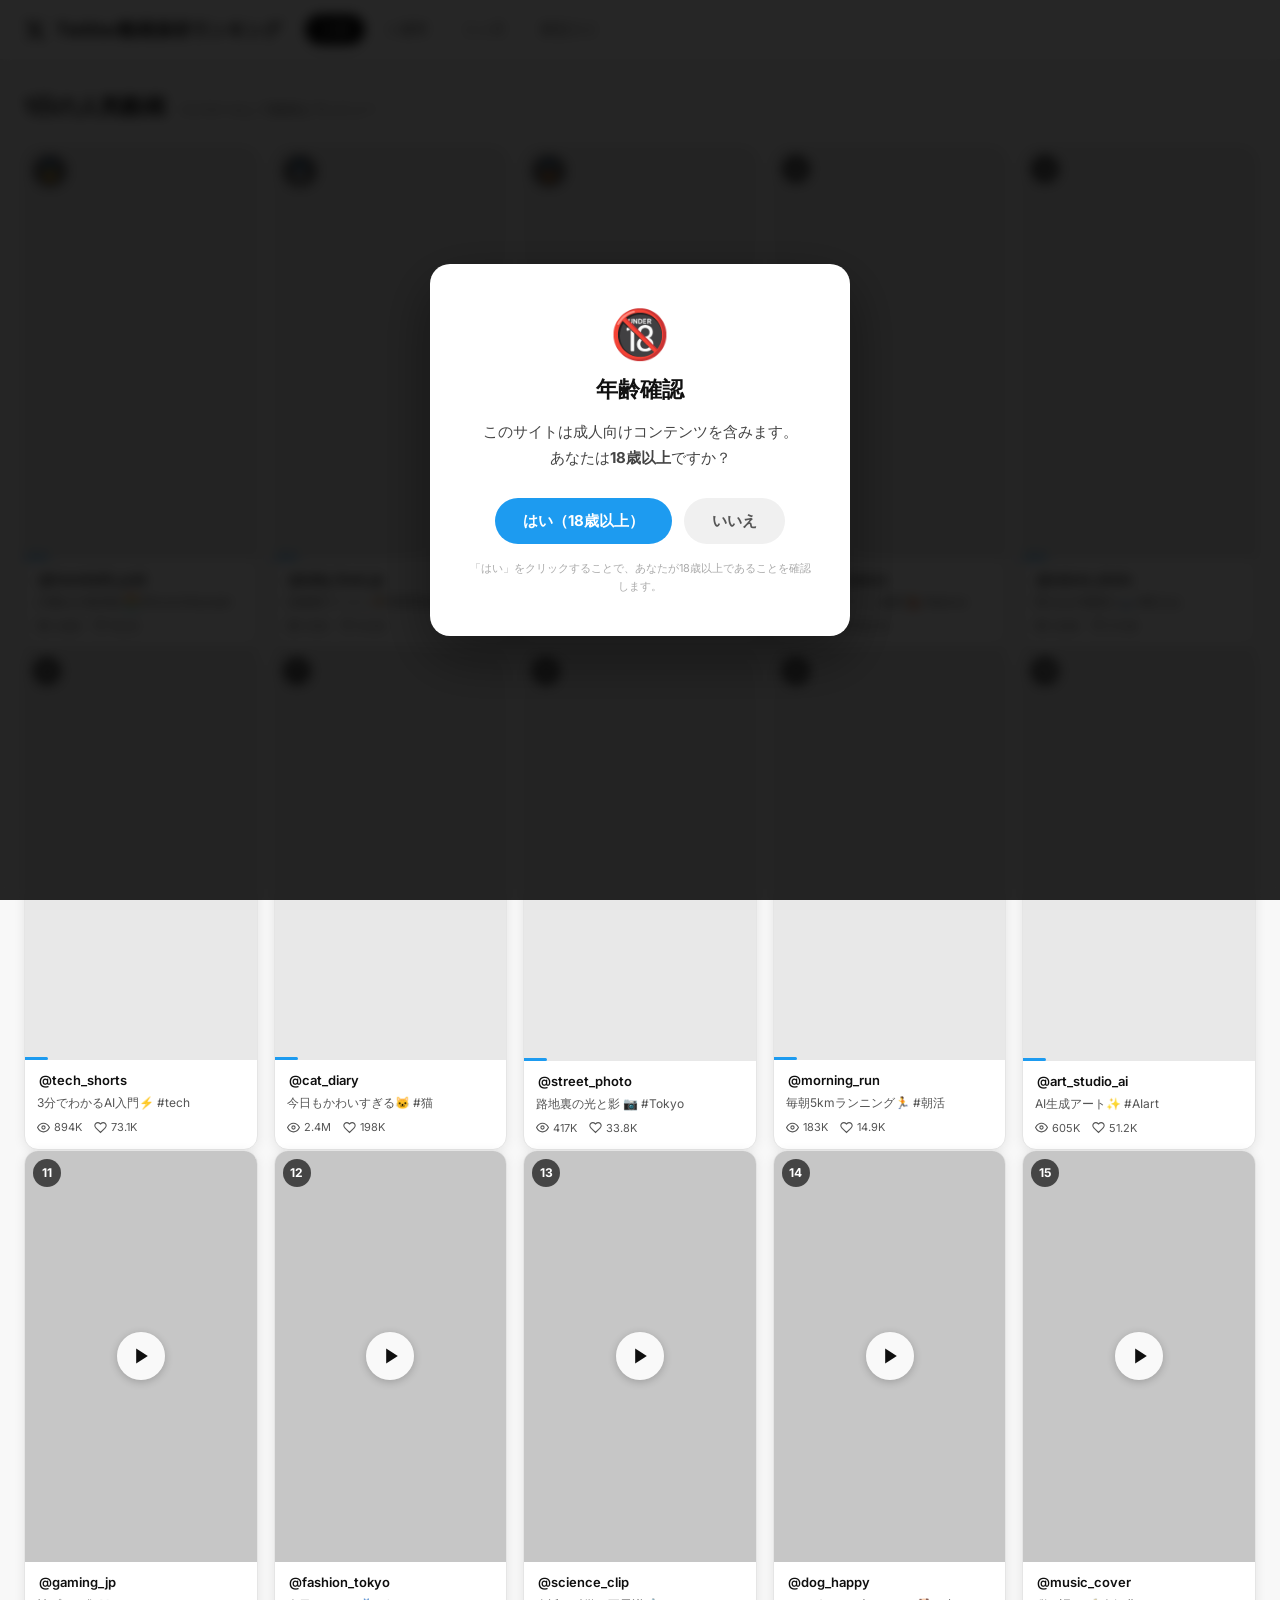
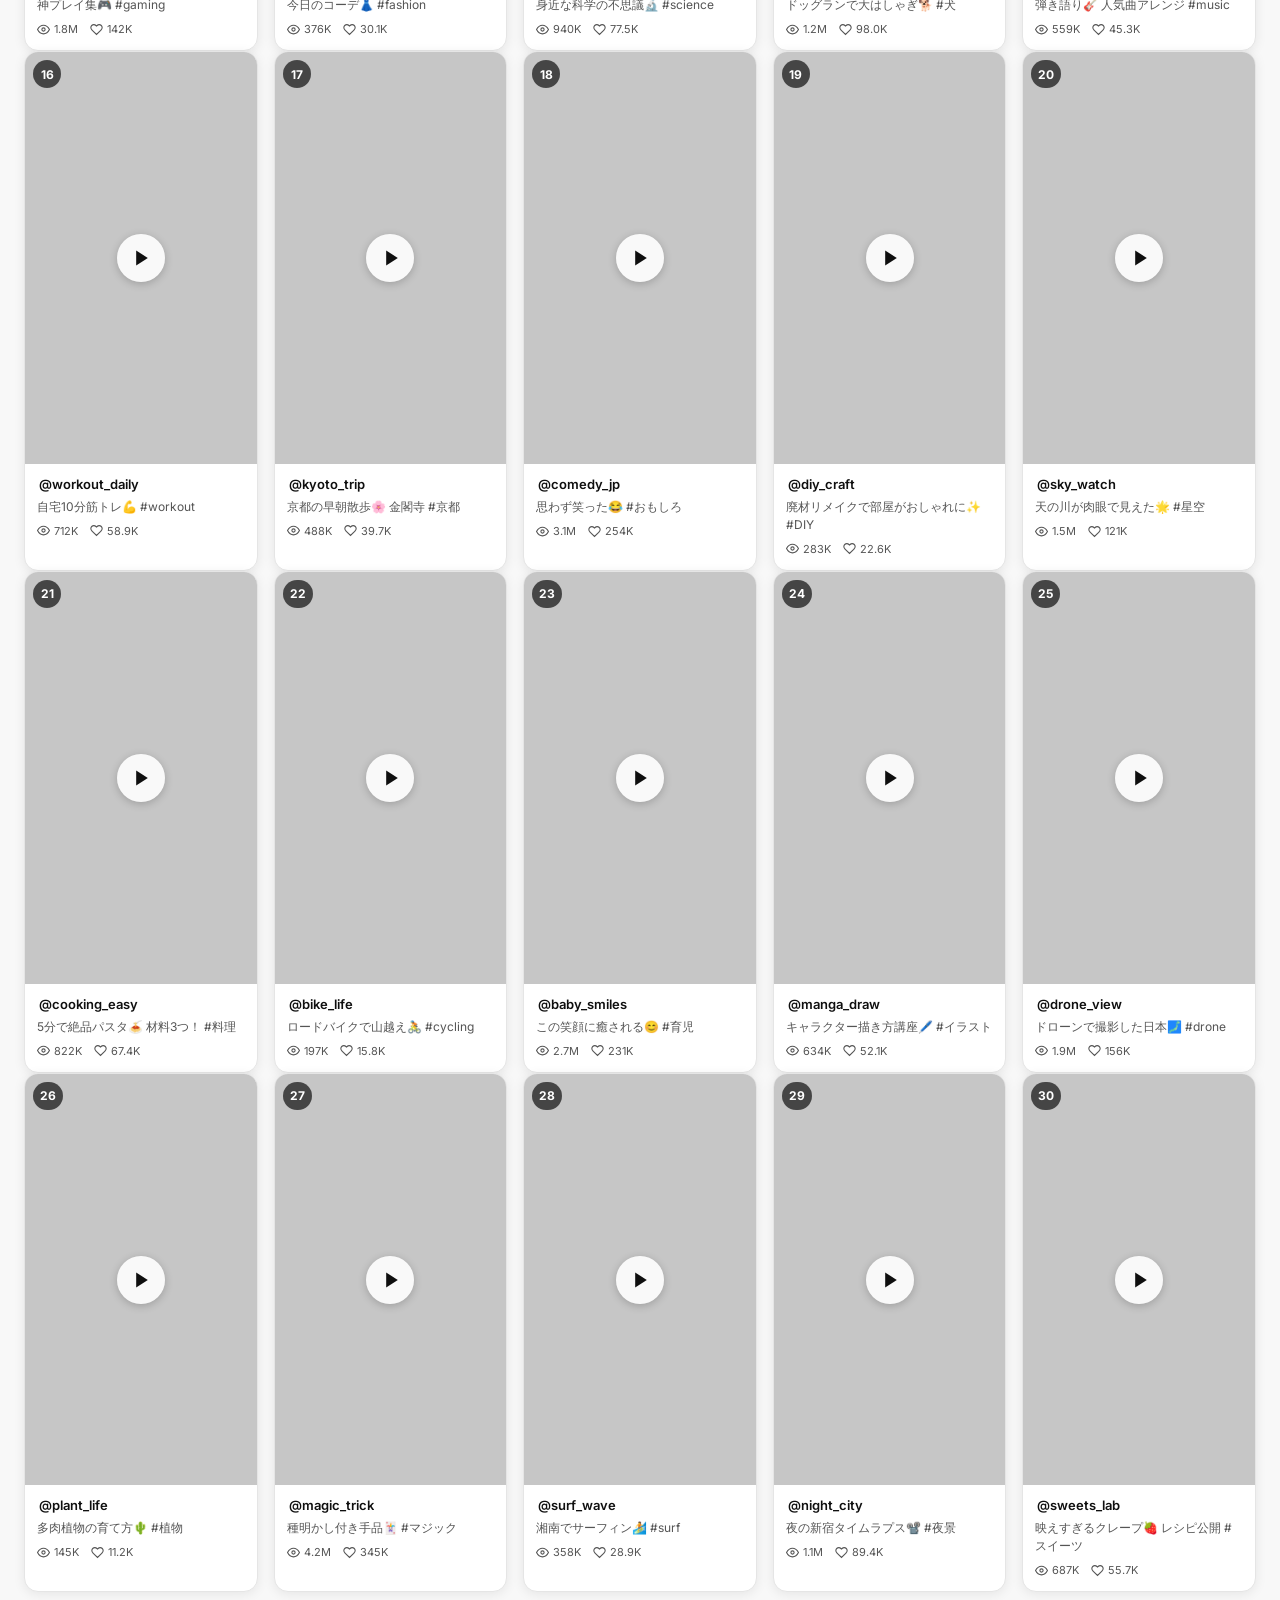
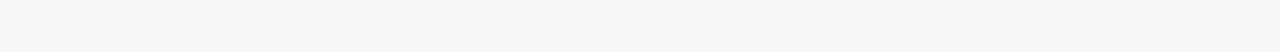
==== commit c6b145bb: "fix: Google Search Console認証タグを追加" ====
--- a/index.html
+++ b/index.html
@@ -3,6 +3,7 @@
 
 <head>
   <meta charset="UTF-8" />
+  <meta name="google-site-verification" content="Sk2YVxtyYbmy24uMKA7jjJyjYKhMI0NJybetHJk7RTs" />
   <meta name="viewport" content="width=device-width, initial-scale=1.0" />
   <title>X(Twitter)動画ランキング | 話題・バズり動画を毎日更新</title>
   <meta name="description" content="X(Twitter)で今話題の動画を毎日更新でランキング形式で紹介。1日・1週間・1ヶ月・殿堂入りの人気動画をまとめてチェック！最新のバズり動画を期間別ランキングで発見しよう。" />
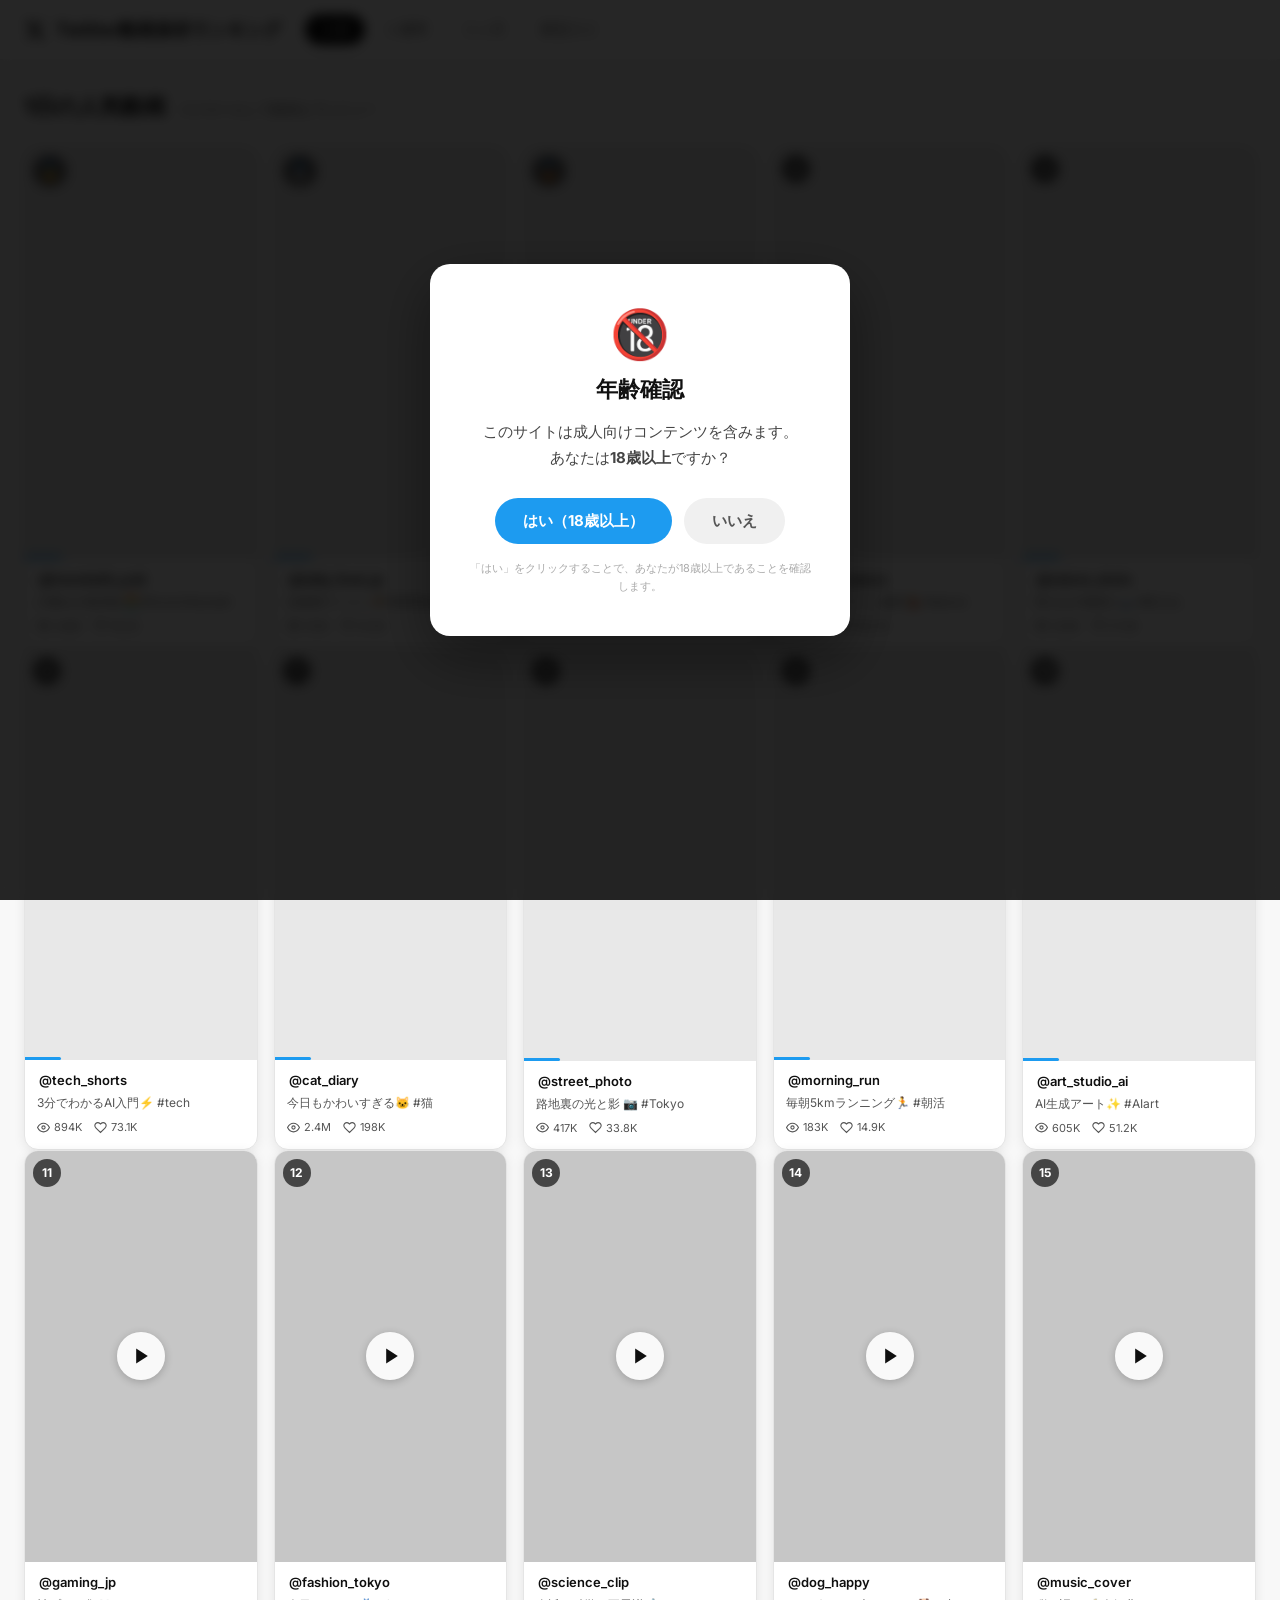
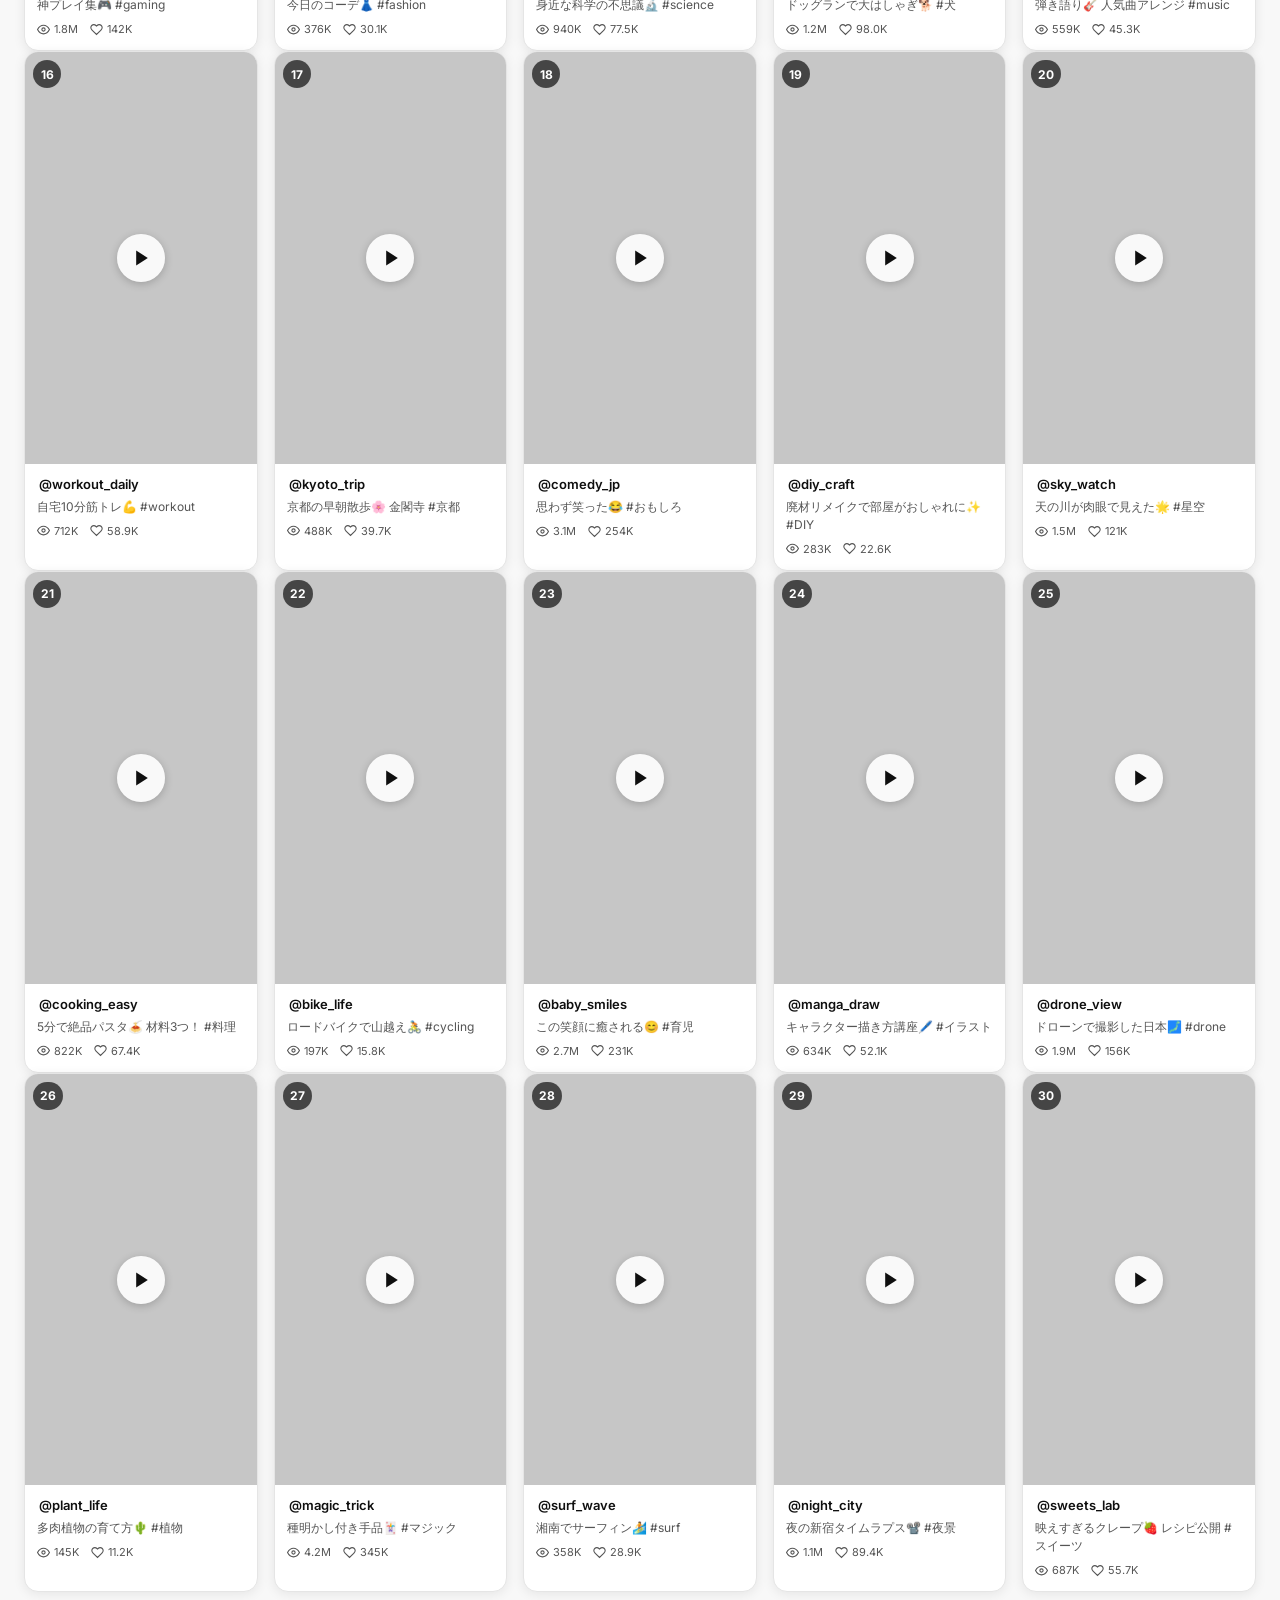
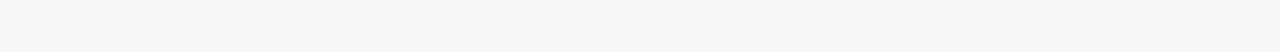
==== commit 8e1c76c7: "Add Microsoft Clarity tag to index.html" ====
--- a/index.html
+++ b/index.html
@@ -49,6 +49,13 @@
   <link rel="preconnect" href="https://fonts.gstatic.com" crossorigin />
   <link href="https://fonts.googleapis.com/css2?family=Inter:wght@400;500;600;700&display=swap" rel="stylesheet" />
   <link rel="stylesheet" href="style.css" />
+  <script type="text/javascript">
+    (function(c,l,a,r,i,t,y){
+        c[a]=c[a]||function(){(c[a].q=c[a].q||[]).push(arguments)};
+        t=l.createElement(r);t.async=1;t.src="https://www.clarity.ms/tag/"+i;
+        y=l.getElementsByTagName(r)[0];y.parentNode.insertBefore(t,y);
+    })(window, document, "clarity", "script", "w5fmuq8g2q");
+  </script>
 </head>
 
 <body>
